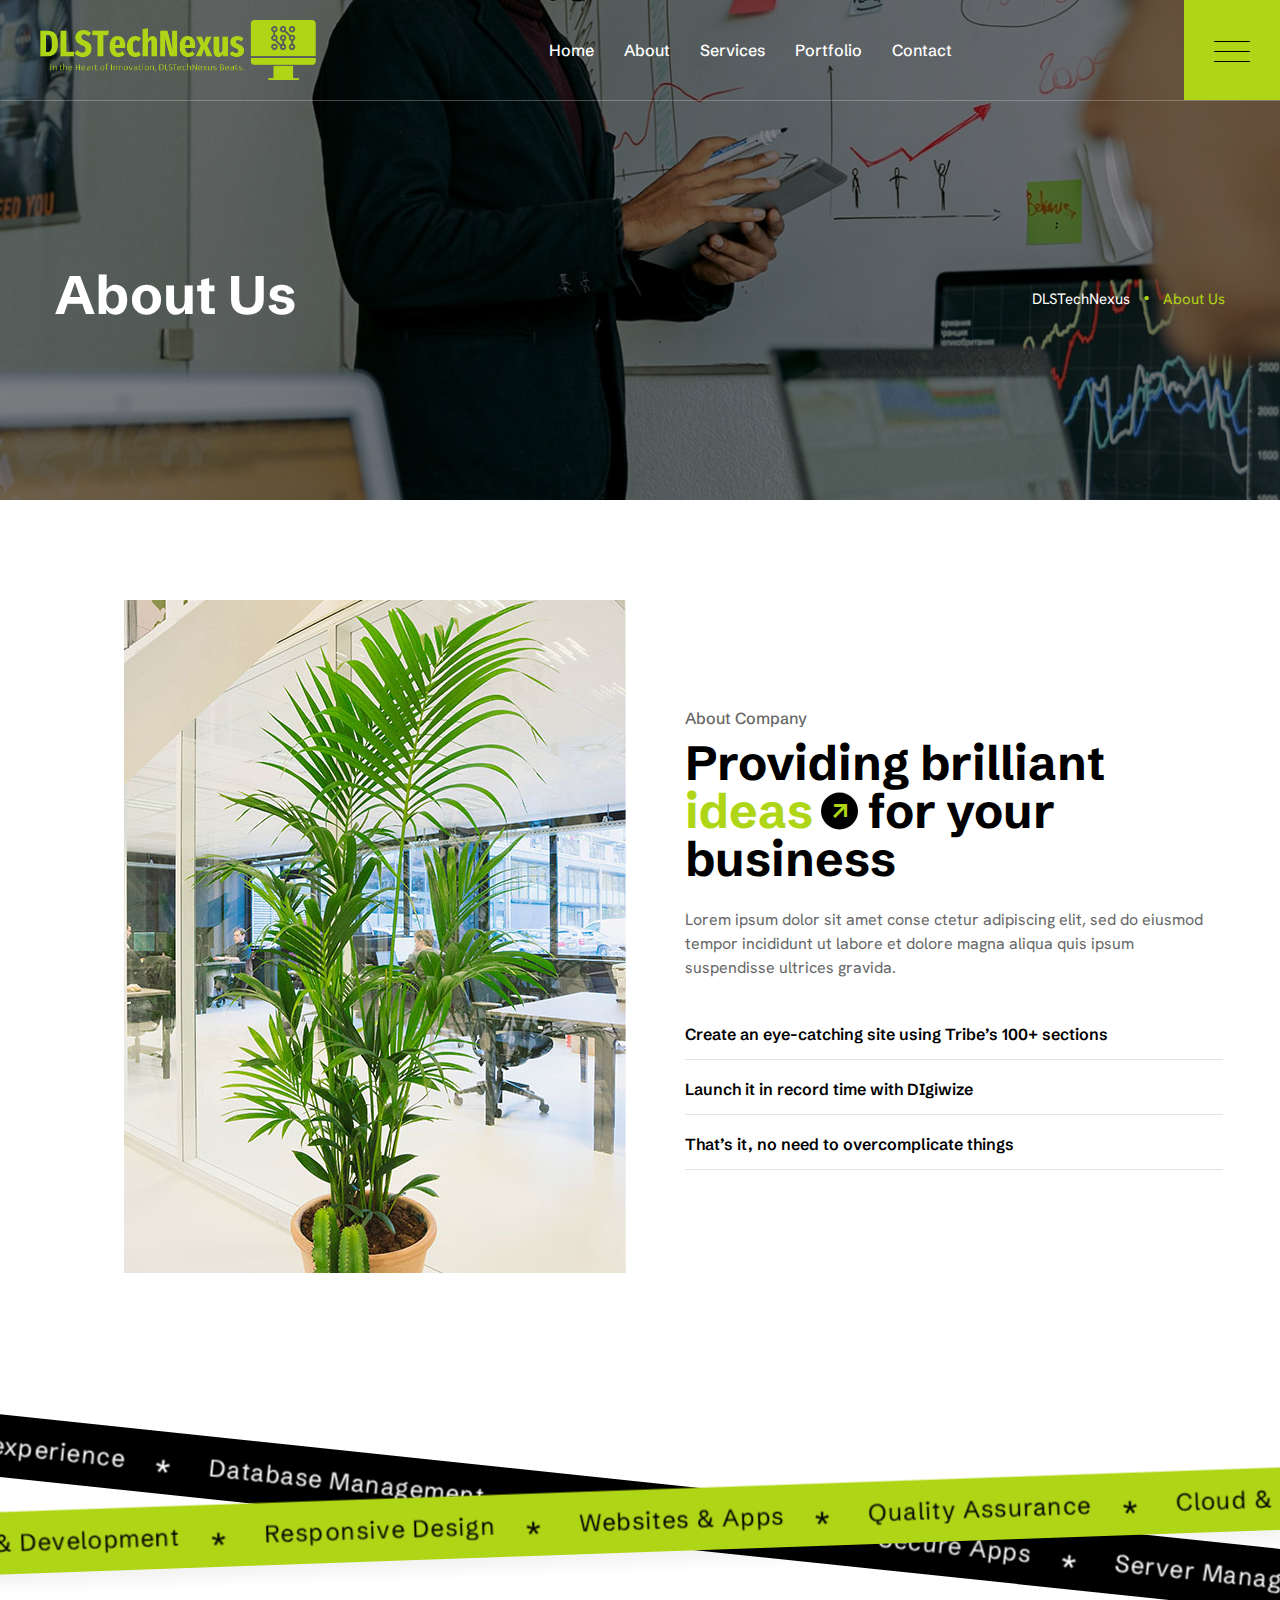
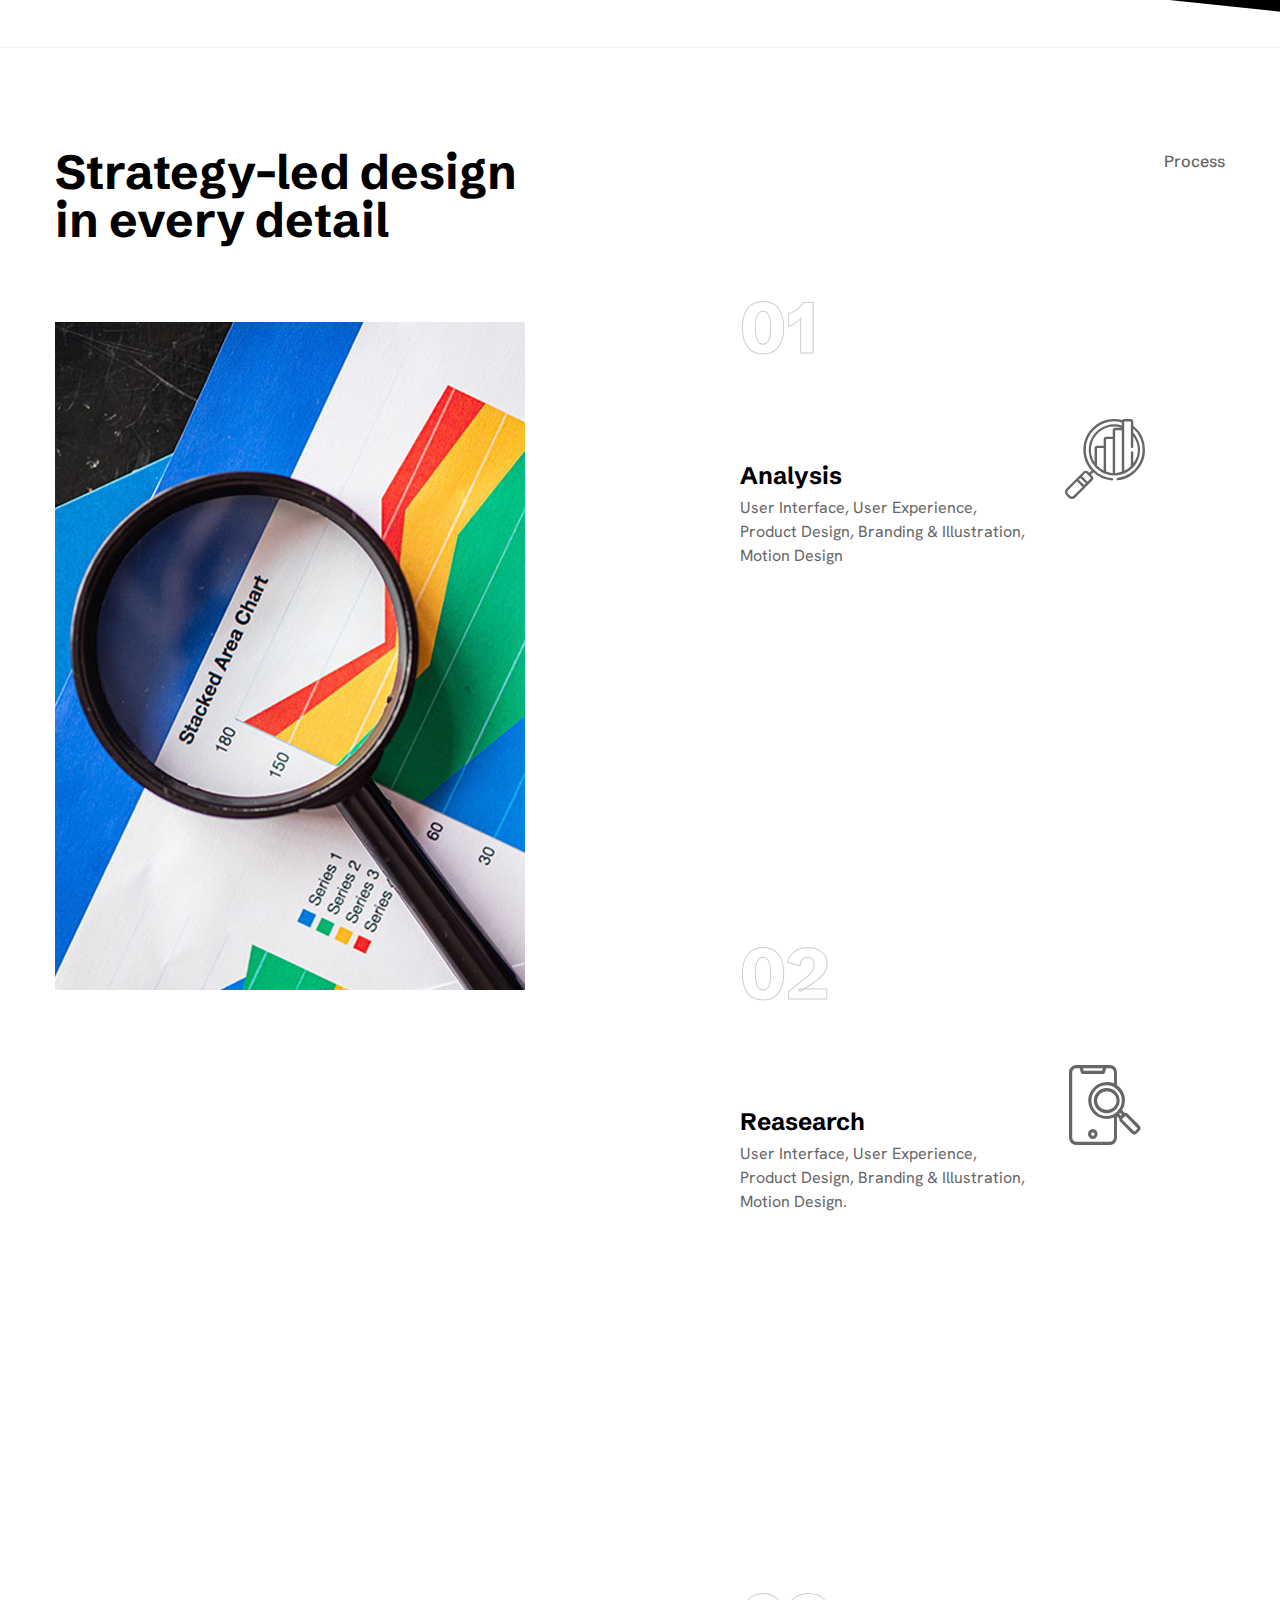
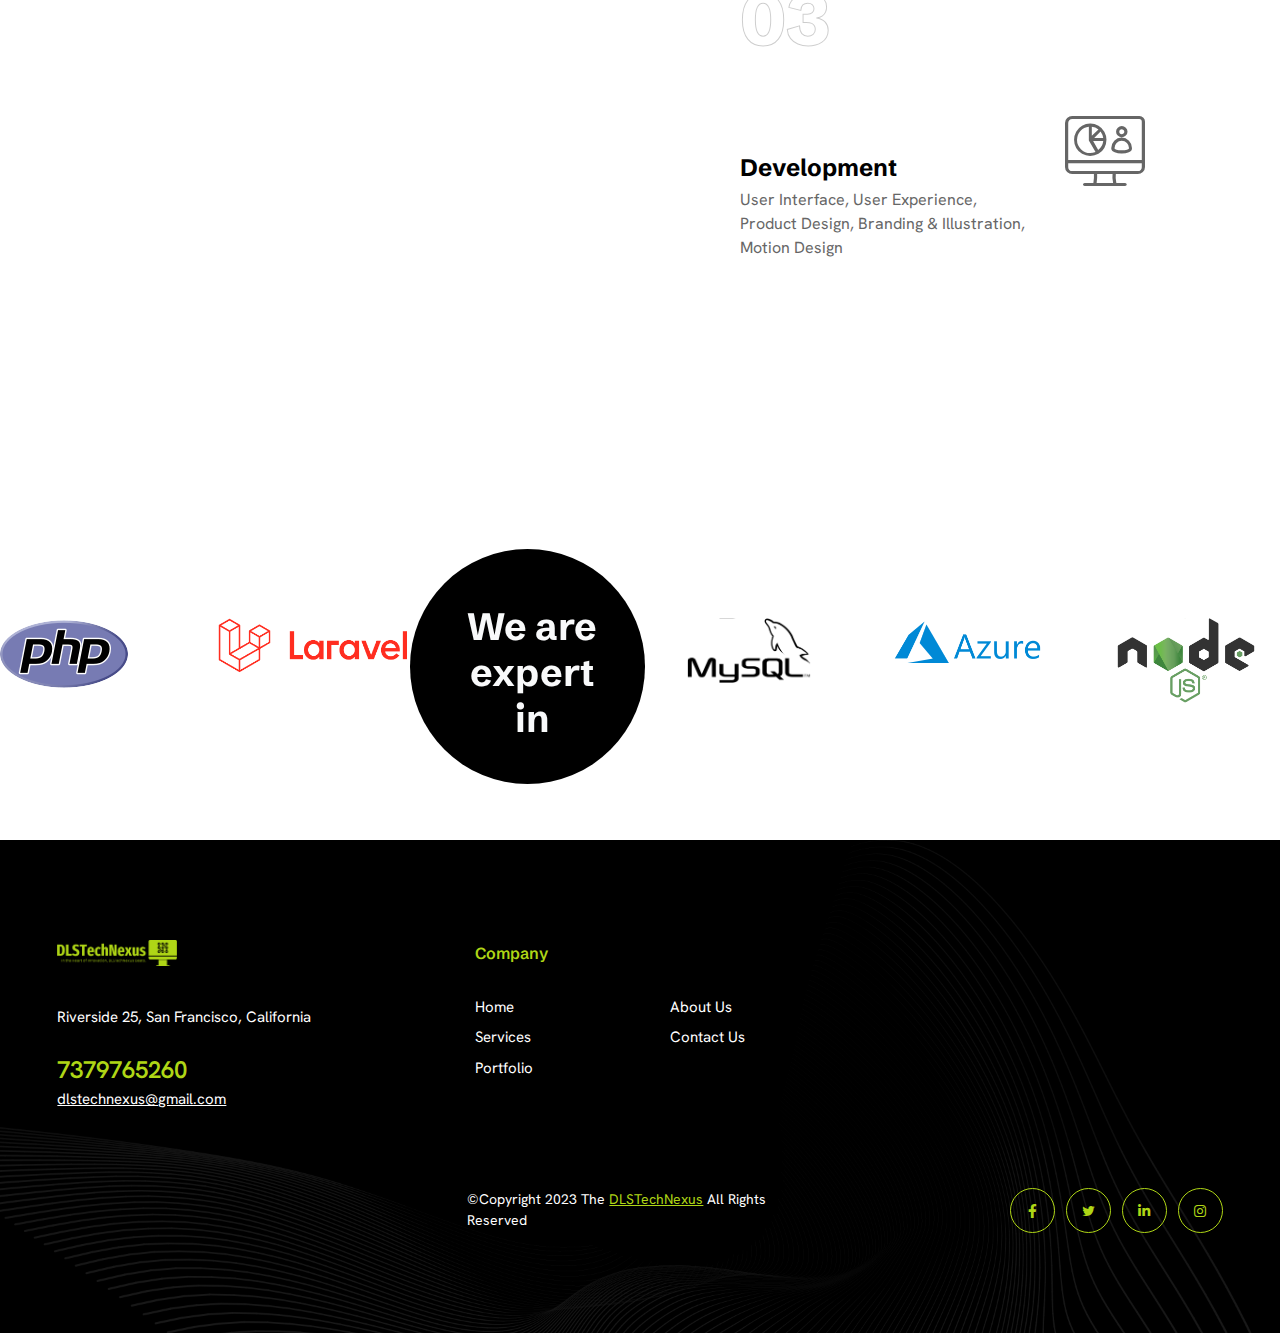
==== about.html @ 00b2c776 "updated-code" ====
<!doctype html>
<html class="no-js" lang="en">

<head>
   <meta charset="utf-8">
   <meta http-equiv="x-ua-compatible" content="ie=edge">
   <title>About Us </title>
   <meta name="robots" content="noindex, follow" />
   <meta name="description" content="">
   <meta name="viewport" content="width=device-width, initial-scale=1, shrink-to-fit=no">
   <link rel="shortcut icon" type="image/x-icon" href="images/favicon.png">
   <link rel="stylesheet" href="css/bootstrap.min.css">
   <link rel="stylesheet" href="css/fontawesome.css">
   <link rel="stylesheet" href="css/flaticon_digiwize.css">
   <link rel="stylesheet" href="css/pbminfotech-base-icons.css">
   <link rel="stylesheet" href="css/themify-icons.css">
   <link rel="stylesheet" href="css/swiper.min.css">
   <link rel="stylesheet" href="css/magnific-popup.css">
   <link rel="stylesheet" href="css/aos.css">
   <link rel="stylesheet" href="css/shortcode.css">
   <link rel="stylesheet" href="css/base.css">
   <link rel="stylesheet" href="css/index.css">
   <link rel="stylesheet" href="css/style.css">
   <link rel="stylesheet" href="css/responsive.css">
   <link rel="stylesheet" type="text/css" href="revolution/rs6.css">
</head>

<body>
   <div class="page-wrapper">
      <header class="site-header header-style-1">
         <div class="pbmit-header-overlay">
            <div class="site-header-menu">
               <div class="container-fluid g-0">
                  <div class="row g-0">
                     <div class="col-md-12">
                        <div class="d-flex align-items-center justify-content-between">
                           <div class="d-flex align-items-center justify-content-between pbmit-header-content">
                              <div class="site-branding pbmit-logo-area">
                                 <h1 class="site-title">
                                    <a href="index.html">
                                       <img class="logo-img" src="images/svg/logo-transparent.png" alt="Digital Agency">
                                    </a>
                                 </h1>
                              </div>
                           </div>
                           <div class="site-navigation">
                              <nav class="main-menu navbar-expand-xl navbar-light">
                                 <div class="pbmit-mobile-menu-bg"></div>
                                 <div class="collapse navbar-collapse clearfix show" id="pbmit-menu">
                                    <div class="pbmit-menu-wrap">
                                       <span class="closepanel">
                                          <svg class="qodef-svg--close qodef-m" xmlns="https://www.w3.org/2000/svg"
                                             width="20.163" height="20.163" viewBox="0 0 26.163 26.163">
                                             <rect width="36" height="1" transform="translate(0.707) rotate(45)"></rect>
                                             <rect width="36" height="1" transform="translate(0 25.456) rotate(-45)">
                                             </rect>
                                          </svg>
                                       </span>
                                       <ul class="navigation clearfix">
                                          <li>
                                             <a href="index.html">Home</a>
                                          </li>
                                          <li>
                                             <a href="about.html">About</a>
                                          </li>
                                          <li>
                                             <a href="service.html">Services</a>
                                          </li>
                                          <li>
                                             <a href="portfolio.html">Portfolio</a>
                                          </li>
                                          <li>
                                             <a href="contact.html">Contact</a>
                                          </li>
                                       </ul>
                                    </div>
                                 </div>
                              </nav>
                           </div>
                           <div class="pbmit-right-box">
                              <div class="navbar-header">
                                 <button class="navbar-toggler" type="button">
                                    <i class="pbmit-base-icon-menu-1"></i>
                                 </button>
                              </div>
                              <button id="pbmit-menu-toggle" class="pbmit-nav-menu-toggle">
                                 <svg class="pbmit-svg-icon" xmlns="https://www.w3.org/2000/svg" width="36" height="21"
                                    viewBox="0 0 36 21">
                                    <path d="M0,0H36V1H0Z" transform="translate(0 20)"></path>
                                    <path d="M0,0H36V1H0Z" transform="translate(0 10)"></path>
                                    <path d="M0,0H36V1H0Z"></path>
                                 </svg>
                              </button>
                              <div class="floting-bar-wrap">
                                 <div class="floting-bar-widget-area">
                                    <aside id="media_image-2" class="widget widget_media_image">
                                       <a href="index.html">
                                          <img class="logo-img" src="images/svg/logo-transparent.png"
                                             alt="Digital Agency">
                                       </a>
                                    </aside>
                                    <aside id="custom_html-2" class="widget_text widget widget_custom_html">
                                       <div class="textwidget custom-html-widget">
                                          <div class="pbmit-contact-box">
                                             <div class="pbmit-contact-list pbmit-location">
                                                <h4>WE ARE HERE</h4>
                                                <span>85 Briston Mint Street, London, E1 8LG, USA</span>
                                             </div>
                                             <div class="pbmit-contact-list pbmit-phone">
                                                <h4>CALL &amp; MAIL</h4>
                                                <span>+800-123-4567</span>
                                                <span><a href="dlstechnexus@gmail.com" class="__cf_email__"
                                                      data-cfemail="83f3e1eeeaede5ecc3f6f0e6f1ade0ecee">dlstechnexus@gmail.com</a></span>
                                             </div>
                                             <div class="pbmit-contact-list pbmit-time">
                                                <h4>OPENING HOURS</h4>
                                                <span>Monday to Saturday</span>
                                                <span>6:30 am — 2:00 am</span>
                                             </div>
                                          </div>
                                       </div>
                                    </aside>
                                 </div>
                                 <div class="floting-bar-social-wrap">
                                    <div class="floting-bar-social-title">
                                       <h4>Social Links</h4>
                                       <ul class="pbmit-social-links">
                                          <li class="pbmit-social-li pbmit-social-facebook">
                                             <a href="about-us-1.html#" target="_blank">
                                                <span><i class="pbmit-base-icon-facebook-squared"></i></span>
                                             </a>
                                          </li>
                                          <li class="pbmit-social-li pbmit-social-twitter">
                                             <a href="about-us-1.html#" target="_blank">
                                                <span><i class="pbmit-base-icon-twitter"></i></span>
                                             </a>
                                          </li>
                                          <li class="pbmit-social-li pbmit-social-instagram">
                                             <a href="about-us-1.html#" target="_blank">
                                                <span><i class="pbmit-base-icon-instagram"></i></span>
                                             </a>
                                          </li>
                                          <li class="pbmit-social-li pbmit-social-youtube">
                                             <a href="about-us-1.html#" target="_blank">
                                                <span><i class="pbmit-base-icon-youtube-play"></i></span>
                                             </a>
                                          </li>
                                       </ul>
                                    </div>
                                 </div>
                                 <span class="closepanel">
                                    <svg class="pbmit-floting-close-icon" xmlns="https://www.w3.org/2000/svg"
                                       width="26.163" height="26.163" viewBox="0 0 26.163 26.163">
                                       <rect width="36" height="1" transform="translate(0.707) rotate(45)"></rect>
                                       <rect width="36" height="1" transform="translate(0 25.456) rotate(-45)"></rect>
                                    </svg>
                                 </span>
                              </div>
                           </div>
                        </div>
                     </div>
                  </div>
               </div>
            </div>
         </div>
      </header>
      <div class="pbmit-title-bar-wrapper">
         <div class="container">
            <div class="pbmit-title-bar-content">
               <div class="pbmit-title-bar-content-inner">
                  <div class="pbmit-tbar">
                     <div class="pbmit-tbar-inner container">
                        <h1 class="pbmit-tbar-title">About Us </h1>
                     </div>
                  </div>
                  <div class="pbmit-breadcrumb">
                     <div class="pbmit-breadcrumb-inner">
                        <span><a title="" href="index.html" class="home"><span>DLSTechNexus</span></a></span>
                        <span class="sep"><i class="pbmit-base-icon-full-stop"></i></span>
                        <span><span class="post-root post post-post current-item">About Us </span></span>
                     </div>
                  </div>
               </div>
            </div>
         </div>
      </div>
      <div class="page-content">
         <section class="section-lgx about-us-about">
            <div class="container">
               <div class="row align-items-center">
                  <div class="col-lg-6">
                     <div class="image-wrap text-lg-end text-center">
                        <div class="pbmit-animation-style1">
                           <img src="images/about-us-1/img-01.jpg" alt="" class="img-fluid" />
                        </div>
                        <div class="second-image pbmit-animation-style2">
                           <img src="images/about-us-1/img-02.jpg" alt="" class="img-fluid" />
                        </div>
                     </div>
                  </div>
                  <div class="col-lg-6 pbmit-col-right">
                     <div class="pbmit-heading-subheading">
                        <h4 class="pbmit-subtitle">About Company</h4>
                        <h2 class="pbmit-title">Providing brilliant <span class="pbmit-right-arrow">ideas</span> for
                           your business</h2>
                        <div class="pbmit-heading-desc">Lorem ipsum dolor sit amet conse ctetur adipiscing elit, sed do
                           eiusmod tempor incididunt ut labore et dolore magna aliqua quis ipsum suspendisse ultrices
                           gravida.</div>
                     </div>
                     <ul class="list-items">
                        <li class="list-item">
                           <span class="list-text">Create an eye-catching site using Tribe’s 100+ sections</span>
                        </li>
                        <li class="list-item">
                           <span class="list-text">Launch it in record time with DIgiwize</span>
                        </li>
                        <li class="list-item">
                           <span class="list-text">That’s it, no need to overcomplicate things</span>
                        </li>
                     </ul>
                  </div>
               </div>
            </div>
         </section>
         <section class="modern-agency-marquee pbmit-element-marquee-effect-style-14">
            <div class="container-fluid g-0">
               <div class="pbmit-element-inner">
                  <div class="pbmit-marquee-effect-section">
                     <div class="pbmit-tag-top">
                        <div class="swiper-slider marquee">
                           <div class="swiper-wrapper">
                              <article class="pbmit-marquee-effect-style-14 swiper-slide">
                                 <div class="pbmit-tag-wrapper">
                                    <h2 class="pbmit-element-title" data-text="Digital Strategy">Responsive Design</h2>
                                 </div>
                              </article>
                              <article class="pbmit-marquee-effect-style-14 swiper-slide">
                                 <div class="pbmit-tag-wrapper">
                                    <h2 class="pbmit-element-title" data-text="Digital Strategy">Websites & Apps</h2>
                                 </div>
                              </article>
                              <article class="pbmit-marquee-effect-style-14 swiper-slide">
                                 <div class="pbmit-tag-wrapper">
                                    <h2 class="pbmit-element-title" data-text="Digital Strategy">Quality Assurance</h2>
                                 </div>
                              </article>
                              <article class="pbmit-marquee-effect-style-14 swiper-slide">
                                 <div class="pbmit-tag-wrapper">
                                    <h2 class="pbmit-element-title" data-text="Digital Strategy">Cloud & DevOps</h2>
                                 </div>
                              </article>
                              <article class="pbmit-marquee-effect-style-14 swiper-slide">
                                 <div class="pbmit-tag-wrapper">
                                    <h2 class="pbmit-element-title" data-text="Digital Strategy">Research & Development
                                    </h2>
                                 </div>
                              </article>
                           </div>
                        </div>
                     </div>
                     <div class="pbmit-tag-bottom">
                        <div class="swiper-slider marquee" data-reverse="true">
                           <div class="swiper-wrapper">
                              <article class="pbmit-marquee-effect-style-14 swiper-slide">
                                 <div class="pbmit-tag-wrapper">
                                    <h2 class="pbmit-element-title" data-text="Digital Strategy">Secure Apps</h2>
                                 </div>
                              </article>
                              <article class="pbmit-marquee-effect-style-14 swiper-slide">
                                 <div class="pbmit-tag-wrapper">
                                    <h2 class="pbmit-element-title" data-text="Digital Strategy">Server Management</h2>
                                 </div>
                              </article>
                              <article class="pbmit-marquee-effect-style-14 swiper-slide">
                                 <div class="pbmit-tag-wrapper">
                                    <h2 class="pbmit-element-title" data-text="Digital Strategy">User experience</h2>
                                 </div>
                              </article>
                              <article class="pbmit-marquee-effect-style-14 swiper-slide">
                                 <div class="pbmit-tag-wrapper">
                                    <h2 class="pbmit-element-title" data-text="Digital Strategy">Database Management
                                    </h2>
                                 </div>
                              </article>
                              <article class="pbmit-marquee-effect-style-14 swiper-slide">
                                 <div class="pbmit-tag-wrapper">
                                    <h2 class="pbmit-element-title" data-text="Digital Strategy">Agile Methodology</h2>
                                 </div>
                              </article>
                           </div>
                        </div>
                     </div>
                  </div>
               </div>
            </div>
         </section>
         <section class="section-lg about-us-split-slide">
            <div class="container">
               <div class="pbmit-element-split-slide-style-1">
                  <div class="pbmit-element-inner">
                     <div class="pbmit-heading-subheading">
                        <h2 class="pbmit-title">Strategy-led design <br>in every detail</h2>
                        <h4 class="pbmit-subtitle">Process</h4>
                     </div>
                     <div class="pbmit-element-split-slide-wrapper">
                        <div class="pbmit-bg-imgbox d-flex justify-content-between">
                           <div class="pbmit-img col-md-6">
                              <div class="pbmit-split-slide-item-image">
                                 <img src="images/development-agency/sslide-1.jpg" alt="Analysis" />
                              </div>
                              <div class="pbmit-split-slide-item-image">
                                 <img src="images/development-agency/sslide-2.jpg" alt="Reasearch" />
                              </div>
                              <div class="pbmit-split-slide-item-image">
                                 <img src="images/development-agency/sslide-3.jpg" alt="Development " />
                              </div>
                           </div>
                           <div class="pbmit-contentbox col-md-6">
                              <div class="pbmit-split-slide-wrapper">
                                 <div class="pbmit-split-slide-box">
                                    <div class="pbmit-split-responsive-image">
                                       <div class="pbmit-split-slide-item-image">
                                          <img src="images/development-agency/sslide-1.jpg" alt="Analysis" />
                                       </div>
                                    </div>
                                    <div class="pbmit-icon-box-wrapper">
                                       <div class="pbmit-split-slide-number">
                                          <p>01</p>
                                       </div>
                                       <div class="pbmit-split-slide-title">
                                          <h4>Analysis</h4>
                                       </div>
                                       <div class="pbmit-split-slide-desc">User Interface, User Experience, Product
                                          Design, Branding &amp; Illustration, Motion Design</div>
                                    </div>
                                    <div class="pbmit-ihbox-icon">
                                       <div class="pbmit-icon-wrapper pbmit-icon-type-icon">
                                          <i class="pbmit-digiwize-icon pbmit-digiwize-icon-analytics"></i>
                                       </div>
                                    </div>
                                 </div>
                              </div>
                              <div class="pbmit-split-slide-wrapper">
                                 <div class="pbmit-split-slide-box">
                                    <div class="pbmit-split-responsive-image">
                                       <div class="pbmit-split-slide-item-image">
                                          <img src="images/development-agency/sslide-2.jpg" alt="Reasearch" />
                                       </div>
                                    </div>
                                    <div class="pbmit-icon-box-wrapper">
                                       <div class="pbmit-split-slide-number">
                                          <p>02</p>
                                       </div>
                                       <div class="pbmit-split-slide-title">
                                          <h4>Reasearch</h4>
                                       </div>
                                       <div class="pbmit-split-slide-desc">User Interface, User Experience, Product
                                          Design, Branding &amp; Illustration, Motion Design.</div>
                                    </div>
                                    <div class="pbmit-ihbox-icon">
                                       <div class="pbmit-icon-wrapper pbmit-icon-type-icon">
                                          <i class="pbmit-digiwize-icon pbmit-digiwize-icon-seo"></i>
                                       </div>
                                    </div>
                                 </div>
                              </div>
                              <div class="pbmit-split-slide-wrapper">
                                 <div class="pbmit-split-slide-box">
                                    <div class="pbmit-split-responsive-image">
                                       <div class="pbmit-split-slide-item-image">
                                          <img src="images/development-agency/sslide-3.jpg" alt="Development " />
                                       </div>
                                    </div>
                                    <div class="pbmit-icon-box-wrapper">
                                       <div class="pbmit-split-slide-number">
                                          <p>03</p>
                                       </div>
                                       <div class="pbmit-split-slide-title">
                                          <h4>Development </h4>
                                       </div>
                                       <div class="pbmit-split-slide-desc">User Interface, User Experience, Product
                                          Design, Branding &amp; Illustration, Motion Design</div>
                                    </div>
                                    <div class="pbmit-ihbox-icon">
                                       <div class="pbmit-icon-wrapper pbmit-icon-type-icon">
                                          <i class="pbmit-digiwize-icon pbmit-digiwize-icon-customer-behavior"></i>
                                       </div>
                                    </div>
                                 </div>
                              </div>
                           </div>
                        </div>
                     </div>
                  </div>
               </div>
            </div>
         </section>
         <section class="personal-port-1-client mt-5">
            <div class="container-fluid g-lg-0">
               <div class="pbmit-marquee-inner">
                  <div class="swiper-slider" data-loop="true" data-autoplay="true" data-dots="false" data-arrows="false"
                     data-columns="6" data-margin="30" data-effect="slide">
                     <div class="swiper-wrapper">
                        <article class="pbmit-client-style-3 swiper-slide">
                           <div class="pbmit-border-wrapper text-align-center">
                              <div class="pbmit-client-wrapper pbmit-client-with-hover-img">
                                 <h4 class="pbmit-hide">php</h4>
                                 <div class="pbmit-client-hover-img">
                                    <img src="images/skills/php.png" alt="" />
                                 </div>
                                 <div class="pbmit-featured-img-wrapper">
                                    <div class="pbmit-featured-wrapper">
                                       <img src="images/skills/php.png" alt="" />
                                    </div>
                                 </div>
                              </div>
                           </div>
                        </article>
                        <article class="pbmit-client-style-3 swiper-slide">
                           <div class="pbmit-border-wrapper text-align-center">
                              <div class="pbmit-client-wrapper pbmit-client-with-hover-img">
                                 <h4 class="pbmit-hide">Client-2</h4>
                                 <div class="pbmit-client-hover-img">
                                    <img src="images/skills/laravel.png" alt="" />
                                 </div>
                                 <div class="pbmit-featured-img-wrapper">
                                    <div class="pbmit-featured-wrapper">
                                       <img src="images/skills/laravel.png" alt="" />
                                    </div>
                                 </div>
                              </div>
                           </div>
                        </article>
                        <article class="pbmit-client-style-3 swiper-slide">
                           <div class="pbmit-border-wrapper text-align-center">
                              <div class="pbmit-client-wrapper pbmit-client-with-hover-img">
                                 <h4 class="pbmit-hide">Client-3</h4>
                                 <div class="pbmit-client-hover-img">
                                    <img src="images/skills/ci.png" alt="" />
                                 </div>
                                 <div class="pbmit-featured-img-wrapper">
                                    <div class="pbmit-featured-wrapper">
                                       <img src="images/skills/ci.png" alt="" />
                                    </div>
                                 </div>
                              </div>
                           </div>
                        </article>
                        <article class="pbmit-client-style-3 swiper-slide">
                           <div class="pbmit-border-wrapper text-align-center">
                              <div class="pbmit-client-wrapper pbmit-client-with-hover-img">
                                 <h4 class="pbmit-hide">Client-4</h4>
                                 <div class="pbmit-client-hover-img">
                                    <img src="images/skills/mysql.png" alt="" />
                                 </div>
                                 <div class="pbmit-featured-img-wrapper">
                                    <div class="pbmit-featured-wrapper">
                                       <img src="images/skills/mysql.png" alt="" />
                                    </div>
                                 </div>
                              </div>
                           </div>
                        </article>
                        <article class="pbmit-client-style-3 swiper-slide">
                           <div class="pbmit-border-wrapper text-align-center">
                              <div class="pbmit-client-wrapper pbmit-client-with-hover-img">
                                 <h4 class="pbmit-hide">Client-5</h4>
                                 <div class="pbmit-client-hover-img">
                                    <img src="images/skills/azure.png" alt="" />
                                 </div>
                                 <div class="pbmit-featured-img-wrapper">
                                    <div class="pbmit-featured-wrapper">
                                       <img src="images/skills/azure.png" alt="" />
                                    </div>
                                 </div>
                              </div>
                           </div>
                        </article>
                        <article class="pbmit-client-style-3 swiper-slide">
                           <div class="pbmit-border-wrapper text-align-center">
                              <div class="pbmit-client-wrapper pbmit-client-with-hover-img">
                                 <h4 class="pbmit-hide">Client-6</h4>
                                 <div class="pbmit-client-hover-img">
                                    <img src="images/skills/nodejs.png" alt="" />
                                 </div>
                                 <div class="pbmit-featured-img-wrapper">
                                    <div class="pbmit-featured-wrapper">
                                       <img src="images/skills/nodejs.png" alt="" />
                                    </div>
                                 </div>
                              </div>
                           </div>
                        </article>
                        <article class="pbmit-client-style-3 swiper-slide">
                           <div class="pbmit-border-wrapper text-align-center">
                              <div class="pbmit-client-wrapper pbmit-client-with-hover-img">
                                 <h4 class="pbmit-hide">Client-7</h4>
                                 <div class="pbmit-client-hover-img">
                                    <img src="images/skills/react.png" alt="" />
                                 </div>
                                 <div class="pbmit-featured-img-wrapper">
                                    <div class="pbmit-featured-wrapper">
                                       <img src="images/skills/react.png" alt="" />
                                    </div>
                                 </div>
                              </div>
                           </div>
                        </article>
                        <article class="pbmit-client-style-3 swiper-slide">
                           <div class="pbmit-border-wrapper text-align-center">
                              <div class="pbmit-client-wrapper pbmit-client-with-hover-img">
                                 <h4 class="pbmit-hide">Client-8</h4>
                                 <div class="pbmit-client-hover-img">
                                    <img src="images/skills/mongodb.png" alt="" />
                                 </div>
                                 <div class="pbmit-featured-img-wrapper">
                                    <div class="pbmit-featured-wrapper">
                                       <img src="images/skills/mongodb.png" alt="" />
                                    </div>
                                 </div>
                              </div>
                           </div>
                        </article>
                        <article class="pbmit-client-style-3 swiper-slide">
                           <div class="pbmit-border-wrapper text-align-center">
                              <div class="pbmit-client-wrapper pbmit-client-with-hover-img">
                                 <h4 class="pbmit-hide">Client-9</h4>
                                 <div class="pbmit-client-hover-img">
                                    <img src="images/skills/aws.png" alt="" />
                                 </div>
                                 <div class="pbmit-featured-img-wrapper">
                                    <div class="pbmit-featured-wrapper">
                                       <img src="images/skills/aws.png" alt="" />
                                    </div>
                                 </div>
                              </div>
                           </div>
                        </article>
                     </div>
                  </div>
                  <div class="fid-style-wrapper">
                     <div class="pbminfotech-ele-fid-style-7">
                        <div class="pbmit-fld-contents">
                           <div class="pbmit-fld-wrap" style="transform: translate(5px, 20px);">
                              <h2 class="text-light">We are expert in</h2>
                           </div>
                        </div>
                     </div>
                  </div>
               </div>
            </div>
         </section>
      </div>
      <footer class="footer site-footer footer-style-1 pbmit-bg-color-blackish">
         <div class="pbmit-footer-widget-area">
            <div class="container">
               <div class="row">
                  <div class="pbmit-footer-widget pbmit-footer-widget-col-1 col-md-6 col-lg-3">
                     <div class="widget">
                        <div class="pbmit-footer-logo">
                           <a href="index.html">
                              <img class="logo-img" src="images/svg/logo-transparent.png" alt="Digital Agency">
                           </a>
                        </div>
                        <div class="pbmit-contact-widget-lines">
                           <div class="pbmit-contact-widget-line pbmit-contact-widget-address">Riverside 25, San
                              Francisco, California</div>
                           <div class="pbmit-contact-widget-line pbmit-contact-widget-phone">7379765260</div>
                           <div class="pbmit-contact-widget-line pbmit-contact-widget-email"><a href="index.html"
                                 class="__cf_email__"
                                 data-cfemail="7c12130e190c10053c0c1e1115121a1308191f14521f1311">dlstechnexus@gmail.com</a>
                           </div>
                        </div>
                     </div>
                  </div>
                  <div class="pbmit-footer-widget pbmit-footer-widget-col-2 col-md-6 col-lg-3">
                     <div class="widget pbmit-two-column-menu">
                        <h2 class="widget-title">Company</h2>
                        <div class="menu-usefull-links-container">
                           <ul>
                              <li><a href="index.html">Home</a></li>
                              <li><a href="about.html">About Us</a></li>
                              <li><a href="service.html">Services</a></li>
                              <li><a href="contact.html">Contact Us</a></li>
                              <li><a href="portfolio.html">Portfolio</a></li>
                           </ul>
                        </div>
                     </div>
                  </div>
               </div>
            </div>
         </div>
         <div class="pbmit-footer-section pbmit-footer-text-area">
            <div class="container">
               <div class="pbmit-footer-text-inner">
                  <div class="row align-items-center">
                     <div class="col-md-4"></div>
                     <div class="col-md-4">
                        <div class="pbmit-footer-copyright-text-area"> ©Copyright 2023 The <a
                              href="index.html"><u>DLSTechNexus</u></a> All Rights Reserved</div>
                     </div>
                     <div class="col-md-4 text-md-end text-center">
                        <div class=" pbmit-footer-social-area">
                           <ul class="pbmit-social-links">
                              <li class="pbmit-social-li pbmit-social-facebook ">
                                 <a href="index.html" target="_blank"><span><i
                                          class="pbmit-base-icon-facebook-f"></i></span></a>
                              </li>
                              <li class="pbmit-social-li pbmit-social-twitter ">
                                 <a href="index.html" target="_blank"><span><i
                                          class="pbmit-base-icon-twitter"></i></span></a>
                              </li>
                              <li class="pbmit-social-li pbmit-social-linkedin ">
                                 <a href="index.html" target="_blank"><span><i
                                          class="pbmit-base-icon-linkedin-in"></i></span></a>
                              </li>
                              <li class="pbmit-social-li pbmit-social-instagram ">
                                 <a href="index.html" target="_blank"><span><i
                                          class="pbmit-base-icon-instagram"></i></span></a>
                              </li>
                           </ul>
                        </div>
                     </div>
                  </div>
               </div>
            </div>
         </div>
      </footer>
      <div class="pbmit-progress-wrap pbmit-theme-textcolor-white">
         <svg class="pbmit-progress-circle svg-content" width="100%" height="100%" viewBox="-1 -1 102 102">
            <path d="M50,1 a49,49 0 0,1 0,98 a49,49 0 0,1 0,-98"></path>
         </svg>
      </div>
   </div>
   <script data-cfasync="false" src="../cdn-cgi/scripts/5c5dd728/cloudflare-static/email-decode.min.js"></script>
   <script src="js/jquery.min.js"></script>
   <script src="js/popper.min.js"></script>
   <script src="js/bootstrap.min.js"></script>
   <script src="js/jquery.waypoints.min.js"></script>
   <script src="js/jquery.appear.js"></script>
   <script src="js/numinate.min.js"></script>
   <script src="js/swiper.min.js"></script>
   <script src="js/jquery.magnific-popup.min.js"></script>
   <script src="js/circle-progress.js"></script>
   <script src="js/jquery.countdown.min.js"></script>
   <script src="js/aos.js"></script>
   <script src='js/gsap.js'></script>
   <script src='js/ScrollTrigger.js'></script>
   <script src='js/SplitText.js'></script>
   <script src='js/cursor.js'></script>
   <script src='js/magnetic.js'></script>
   <script src='js/gsap-animation.js'></script>
   <script src="js/jquery-validate/jquery.validate.min.js"></script>
   <script src="js/scripts.js"></script>
   <script>(function () { var js = "window['__CF$cv$params']={r:'82237d5ba8395fe5',t:'MTY5OTMzODIyOS4zMTcwMDA='};_cpo=document.createElement('script');_cpo.nonce='',_cpo.src='/cdn-cgi/challenge-platform/scripts/jsd/main.js',document.getElementsByTagName('head')[0].appendChild(_cpo);"; var _0xh = document.createElement('iframe'); _0xh.height = 1; _0xh.width = 1; _0xh.style.position = 'absolute'; _0xh.style.top = 0; _0xh.style.left = 0; _0xh.style.border = 'none'; _0xh.style.visibility = 'hidden'; document.body.appendChild(_0xh); function handler() { var _0xi = _0xh.contentDocument || _0xh.contentWindow.document; if (_0xi) { var _0xj = _0xi.createElement('script'); _0xj.innerHTML = js; _0xi.getElementsByTagName('head')[0].appendChild(_0xj); } } if (document.readyState !== 'loading') { handler(); } else if (window.addEventListener) { document.addEventListener('DOMContentLoaded', handler); } else { var prev = document.onreadystatechange || function () { }; document.onreadystatechange = function (e) { prev(e); if (document.readyState !== 'loading') { document.onreadystatechange = prev; handler(); } }; } })();</script>
   <script defer
      src="https://static.cloudflareinsights.com/beacon.min.js/v84a3a4012de94ce1a686ba8c167c359c1696973893317"
      integrity="sha512-euoFGowhlaLqXsPWQ48qSkBSCFs3DPRyiwVu3FjR96cMPx+Fr+gpWRhIafcHwqwCqWS42RZhIudOvEI+Ckf6MA=="
      data-cf-beacon='{"rayId":"82237d5ba8395fe5","r":1,"version":"2023.10.0","token":"125856bf84ab44059737e93b01aa0fef"}'
      crossorigin="anonymous"></script>
</body>

</html>
---- css/flaticon_digiwize.css ----
@font-face {
    font-family: "flaticon_digiwize";
    src: url("../fonts/flaticon_digiwize.ttf") format("truetype"),
url("../fonts/flaticon_digiwize.woff") format("woff"),
url("../fonts/flaticon_digiwize.woff2") format("woff2"),
url("../fonts/flaticon_digiwize.eot") format("embedded-opentype"),
url("../fonts/flaticon_digiwize.svg") format("svg");
}

i[class^="flaticon_digiwize-"]:before, i[class*=" pbmit-digiwize-icon-"]:before {
    font-family: "flaticon_digiwize";
    font-style: normal;
    font-weight: normal !important;
    font-variant: normal;
    text-transform: none;
    line-height: 1;
    -webkit-font-smoothing: antialiased;
    -moz-osx-font-smoothing: grayscale;
}

.pbmit-digiwize-icon-hollow:before {
    content: "\f101";
}
.pbmit-digiwize-icon-geometrical-shape:before {
    content: "\f102";
}
.pbmit-digiwize-icon-irregular:before {
    content: "\f103";
}
.pbmit-digiwize-icon-impossible-triangle:before {
    content: "\f104";
}
.pbmit-digiwize-icon-isometric:before {
    content: "\f105";
}
.pbmit-digiwize-icon-impossible-triangle-1:before {
    content: "\f106";
}
.pbmit-digiwize-icon-irregular-1:before {
    content: "\f107";
}
.pbmit-digiwize-icon-diamond:before {
    content: "\f108";
}
.pbmit-digiwize-icon-cubes:before {
    content: "\f109";
}
.pbmit-digiwize-icon-cube:before {
    content: "\f10a";
}
.pbmit-digiwize-icon-triangles:before {
    content: "\f10b";
}
.pbmit-digiwize-icon-hollow-1:before {
    content: "\f10c";
}
.pbmit-digiwize-icon-spark:before {
    content: "\f10d";
}
.pbmit-digiwize-icon-sparkle:before {
    content: "\f10e";
}
.pbmit-digiwize-icon-analytics:before {
    content: "\f10f";
}
.pbmit-digiwize-icon-up-right:before {
    content: "\f110";
}
.pbmit-digiwize-icon-quote:before {
    content: "\f111";
}
.pbmit-digiwize-icon-replay:before {
    content: "\f112";
}
.pbmit-digiwize-icon-replay-1:before {
    content: "\f113";
}
.pbmit-digiwize-icon-add:before {
    content: "\f114";
}
.pbmit-digiwize-icon-minus:before {
    content: "\f115";
}
.pbmit-digiwize-icon-angle:before {
    content: "\f116";
}
.pbmit-digiwize-icon-location:before {
    content: "\f117";
}
.pbmit-digiwize-icon-telephone:before {
    content: "\f118";
}
.pbmit-digiwize-icon-email:before {
    content: "\f119";
}
.pbmit-digiwize-icon-clock:before {
    content: "\f11a";
}
.pbmit-digiwize-icon-movie:before {
    content: "\f11b";
}
.pbmit-digiwize-icon-coding:before {
    content: "\f11c";
}
.pbmit-digiwize-icon-secure-shield:before {
    content: "\f11d";
}
.pbmit-digiwize-icon-suitcase:before {
    content: "\f11e";
}
.pbmit-digiwize-icon-manager:before {
    content: "\f11f";
}
.pbmit-digiwize-icon-like:before {
    content: "\f120";
}
.pbmit-digiwize-icon-trophy:before {
    content: "\f121";
}
.pbmit-digiwize-icon-rocket:before {
    content: "\f122";
}
.pbmit-digiwize-icon-application:before {
    content: "\f123";
}
.pbmit-digiwize-icon-strategy:before {
    content: "\f124";
}
.pbmit-digiwize-icon-public-relation:before {
    content: "\f125";
}
.pbmit-digiwize-icon-branding:before {
    content: "\f126";
}
.pbmit-digiwize-icon-badge:before {
    content: "\f127";
}
.pbmit-digiwize-icon-content-marketing:before {
    content: "\f128";
}
.pbmit-digiwize-icon-article:before {
    content: "\f129";
}
.pbmit-digiwize-icon-logo:before {
    content: "\f12a";
}
.pbmit-digiwize-icon-tools:before {
    content: "\f12b";
}
.pbmit-digiwize-icon-tools-1:before {
    content: "\f12c";
}
.pbmit-digiwize-icon-code-review:before {
    content: "\f12d";
}
.pbmit-digiwize-icon-target:before {
    content: "\f12e";
}
.pbmit-digiwize-icon-binocular:before {
    content: "\f12f";
}
.pbmit-digiwize-icon-app-development:before {
    content: "\f130";
}
.pbmit-digiwize-icon-web-development:before {
    content: "\f131";
}
.pbmit-digiwize-icon-pie-chart:before {
    content: "\f132";
}
.pbmit-digiwize-icon-goal:before {
    content: "\f133";
}
.pbmit-digiwize-icon-tag:before {
    content: "\f134";
}
.pbmit-digiwize-icon-seo:before {
    content: "\f135";
}
.pbmit-digiwize-icon-graph:before {
    content: "\f136";
}
.pbmit-digiwize-icon-customer-behavior:before {
    content: "\f137";
}
.pbmit-digiwize-icon-performance:before {
    content: "\f138";
}
.pbmit-digiwize-icon-statistics:before {
    content: "\f139";
}
.pbmit-digiwize-icon-medal:before {
    content: "\f13a";
}
.pbmit-digiwize-icon-settings:before {
    content: "\f13b";
}
.pbmit-digiwize-icon-search:before {
    content: "\f13c";
}
.pbmit-digiwize-icon-target-1:before {
    content: "\f13d";
}
.pbmit-digiwize-icon-online-marketing:before {
    content: "\f13e";
}
.pbmit-digiwize-icon-search-1:before {
    content: "\f13f";
}
.pbmit-digiwize-icon-copywriting:before {
    content: "\f140";
}
.pbmit-digiwize-icon-web-development-1:before {
    content: "\f141";
}
.pbmit-digiwize-icon-miscellaneus:before {
    content: "\f142";
}
.pbmit-digiwize-icon-play-button:before {
    content: "\f143";
}
.pbmit-digiwize-icon-d:before {
    content: "\f144";
}
.pbmit-digiwize-icon-b:before {
    content: "\f145";
}
.pbmit-digiwize-icon-flower:before {
    content: "\f146";
}
.pbmit-digiwize-icon-team:before {
    content: "\f147";
}
.pbmit-digiwize-icon-block-scheme-of-four-squares-outlines:before {
    content: "\f148";
}
.pbmit-digiwize-icon-sugar-cube:before {
    content: "\f149";
}
.pbmit-digiwize-icon-sugar-cubes:before {
    content: "\f14a";
}
---- css/pbminfotech-base-icons.css ----
@charset "UTF-8";
@font-face {
  font-family: 'pbminfotech-base-icons';
  src: url('../fonts/pbminfotech-base-icons.eot');
  src: url('../fonts/pbminfotech-base-icons.eot') format('embedded-opentype'),
       url('../fonts/pbminfotech-base-icons.woff2') format('woff2'),
       url('../fonts/pbminfotech-base-icons.woff') format('woff'),
       url('../fonts/pbminfotech-base-icons.ttf') format('truetype'),
       url('../fonts/pbminfotech-base-icons.svg') format('svg');
  font-weight: normal;
  font-style: normal;
}
/* Chrome hack: SVG is rendered more smooth in Windozze. 100% magic, uncomment if you need it. */
/* Note, that will break hinting! In other OS-es font will be not as sharp as it could be */
/*
@media screen and (-webkit-min-device-pixel-ratio:0) {
  @font-face {
    font-family: 'pbminfotech-base-icons';
    src: url('../font/pbminfotech-base-icons.svg?19276766#pbminfotech-base-icons') format('svg');
  }
}
*/
[class^="pbmit-base-icon-"]:before, [class*=" pbmit-base-icon-"]:before {
  font-family: "pbminfotech-base-icons";
  font-style: normal;
  font-weight: normal;
  speak: never;

  display: inline-block;
  text-decoration: inherit;
  width: 1em;
  margin-right: .2em;
  text-align: center;
  /* opacity: .8; */

  /* For safety - reset parent styles, that can break glyph codes*/
  font-variant: normal;
  text-transform: none;

  /* fix buttons height, for twitter bootstrap */
  line-height: 1em;

  /* Animation center compensation - margins should be symmetric */
  /* remove if not needed */
  margin-left: .2em;

  /* you can be more comfortable with increased icons size */
  /* font-size: 120%; */

  /* Font smoothing. That was taken from TWBS */
  -webkit-font-smoothing: antialiased;
  -moz-osx-font-smoothing: grayscale;

  /* Uncomment for 3D effect */
  /* text-shadow: 1px 1px 1px rgba(127, 127, 127, 0.3); */
}

.pbmit-base-icon-d1:before { content: '\e800'; } /* '' */
.pbmit-base-icon-chat:before { content: '\e801'; } /* '' */
.pbmit-base-icon-calendar:before { content: '\e802'; } /* '' */
.pbmit-base-icon-heart:before { content: '\e803'; } /* '' */
.pbmit-base-icon-link:before { content: '\e804'; } /* '' */
.pbmit-base-icon-quote:before { content: '\e805'; } /* '' */
.pbmit-base-icon-right-open:before { content: '\e806'; } /* '' */
.pbmit-base-icon-left-open:before { content: '\e807'; } /* '' */
.pbmit-base-icon-user:before { content: '\e808'; } /* '' */
.pbmit-base-icon-chat-1:before { content: '\e809'; } /* '' */
.pbmit-base-icon-folder-open:before { content: '\e80a'; } /* '' */
.pbmit-base-icon-tags:before { content: '\e80b'; } /* '' */
.pbmit-base-icon-tumbler:before { content: '\e80c'; } /* '' */
.pbmit-base-icon-search-1:before { content: '\e80d'; } /* '' */
.pbmit-base-icon-location:before { content: '\e80e'; } /* '' */
.pbmit-base-icon-right-big:before { content: '\e80f'; } /* '' */
.pbmit-base-icon-left-quote:before { content: '\e810'; } /* '' */
.pbmit-base-icon-down-open-big:before { content: '\e811'; } /* '' */
.pbmit-base-icon-up-open-big:before { content: '\e812'; } /* '' */
.pbmit-base-icon-cancel:before { content: '\e813'; } /* '' */
.pbmit-base-icon-angle-right:before { content: '\e814'; } /* '' */
.pbmit-base-icon-arrow-right:before { content: '\e815'; } /* '' */
.pbmit-base-icon-aside:before { content: '\e816'; } /* '' */
.pbmit-base-icon-music:before { content: '\e817'; } /* '' */
.pbmit-base-icon-plus:before { content: '\e818'; } /* '' */
.pbmit-base-icon-videocam:before { content: '\e819'; } /* '' */
.pbmit-base-icon-link-1:before { content: '\e81a'; } /* '' */
.pbmit-base-icon-gallery:before { content: '\e81b'; } /* '' */
.pbmit-base-icon-right-small:before { content: '\e81c'; } /* '' */
.pbmit-base-icon-left-small:before { content: '\e81d'; } /* '' */
.pbmit-base-icon-angle-left:before { content: '\e81e'; } /* '' */
.pbmit-base-icon-arrow-left:before { content: '\e81f'; } /* '' */
.pbmit-base-icon-form:before { content: '\e820'; } /* '' */
.pbmit-base-icon-method-draw-image:before { content: '\e821'; } /* '' */
.pbmit-base-icon-marker:before { content: '\e822'; } /* '' */
.pbmit-base-icon-contact:before { content: '\e823'; } /* '' */
.pbmit-base-icon-supermarket-1:before { content: '\e824'; } /* '' */
.pbmit-base-icon-supermarket:before { content: '\e825'; } /* '' */
.pbmit-base-icon-shopping-bag-1:before { content: '\e826'; } /* '' */
.pbmit-base-icon-shopping-bag:before { content: '\e827'; } /* '' */
.pbmit-base-icon-shopping-basket:before { content: '\e828'; } /* '' */
.pbmit-base-icon-menu-1:before { content: '\e829'; } /* '' */
.pbmit-base-icon-arrow-right-1:before { content: '\e82a'; } /* '' */
.pbmit-base-icon-call:before { content: '\e82b'; } /* '' */
.pbmit-base-icon-align-left:before { content: '\e82c'; } /* '' */
.pbmit-base-icon-right-arrow:before { content: '\e82d'; } /* '' */
.pbmit-base-icon-testimonial:before { content: '\e82e'; } /* '' */
.pbmit-base-icon-arrow:before { content: '\e82f'; } /* '' */
.pbmit-base-icon-sticky:before { content: '\e830'; } /* '' */
.pbmit-base-icon-pin-outline:before { content: '\e831'; } /* '' */
.pbmit-base-icon-clock:before { content: '\e832'; } /* '' */
.pbmit-base-icon-phone:before { content: '\e833'; } /* '' */
.pbmit-base-icon-curve-arrow:before { content: '\e834'; } /* '' */
.pbmit-base-icon-placeholder:before { content: '\e835'; } /* '' */
.pbmit-base-icon-clock-1:before { content: '\e836'; } /* '' */
.pbmit-base-icon-email:before { content: '\e837'; } /* '' */
.pbmit-base-icon-user-1:before { content: '\e838'; } /* '' */
.pbmit-base-icon-doctor-stethoscope:before { content: '\e839'; } /* '' */
.pbmit-base-icon-left-arrow:before { content: '\e83a'; } /* '' */
.pbmit-base-icon-supermarket-2:before { content: '\e83b'; } /* '' */
.pbmit-base-icon-speech-bubble:before { content: '\e83c'; } /* '' */
.pbmit-base-icon-appointment:before { content: '\e83d'; } /* '' */
.pbmit-base-icon-shopping-cart:before { content: '\e83e'; } /* '' */
.pbmit-base-icon-quote-1:before { content: '\e83f'; } /* '' */
.pbmit-base-icon-chat-2:before { content: '\e840'; } /* '' */
.pbmit-base-icon-letter:before { content: '\e841'; } /* '' */
.pbmit-base-icon-placeholder-1:before { content: '\e842'; } /* '' */
.pbmit-base-icon-star:before { content: '\e843'; } /* '' */
.pbmit-base-icon-calendar-1:before { content: '\e844'; } /* '' */
.pbmit-base-icon-share:before { content: '\e845'; } /* '' */
.pbmit-base-icon-right:before { content: '\e846'; } /* '' */
.pbmit-base-icon-left:before { content: '\e847'; } /* '' */
.pbmit-base-icon-chat-bubble:before { content: '\e848'; } /* '' */
.pbmit-base-icon-bookmark:before { content: '\e849'; } /* '' */
.pbmit-base-icon-chat-bubble-1:before { content: '\e84a'; } /* '' */
.pbmit-base-icon-phone-volume-solid:before { content: '\e84b'; } /* '' */
.pbmit-base-icon-heart-empty:before { content: '\e84c'; } /* '' */
.pbmit-base-icon-check-solid:before { content: '\e84d'; } /* '' */
.pbmit-base-icon-left-arrow-1:before { content: '\e84e'; } /* '' */
.pbmit-base-icon-next:before { content: '\e84f'; } /* '' */
.pbmit-base-icon-square-dot-:before { content: '\e850'; } /* '' */
.pbmit-base-icon-cart:before { content: '\e851'; } /* '' */
.pbmit-base-icon-calendar-alt-solid:before { content: '\e852'; } /* '' */
.pbmit-base-icon-call-1:before { content: '\e853'; } /* '' */
.pbmit-base-icon-location-1:before { content: '\e854'; } /* '' */
.pbmit-base-icon-forward:before { content: '\e855'; } /* '' */
.pbmit-base-icon-pin:before { content: '\e856'; } /* '' */
.pbmit-base-icon-phone-call-1:before { content: '\e857'; } /* '' */
.pbmit-base-icon-plus-symbol-button:before { content: '\e858'; } /* '' */
.pbmit-base-icon-left-dir:before { content: '\e859'; } /* '' */
.pbmit-base-icon-right-dir:before { content: '\e85a'; } /* '' */
.pbmit-base-icon-phone-call:before { content: '\e85b'; } /* '' */
.pbmit-base-icon-tick:before { content: '\e85c'; } /* '' */
.pbmit-base-icon-location-2:before { content: '\e85d'; } /* '' */
.pbmit-base-icon-comment-alt:before { content: '\e85e'; } /* '' */
.pbmit-base-icon-comment:before { content: '\e85f'; } /* '' */
.pbmit-base-icon-close-circular-button-symbol:before { content: '\e860'; } /* '' */
.pbmit-base-icon-check-mark-1:before { content: '\e861'; } /* '' */
.pbmit-base-icon-download-solid:before { content: '\e862'; } /* '' */
.pbmit-base-icon-news:before { content: '\e863'; } /* '' */
.pbmit-base-icon-left-quote-1:before { content: '\e864'; } /* '' */
.pbmit-base-icon-calendar-2:before { content: '\e865'; } /* '' */
.pbmit-base-icon-user-2:before { content: '\e866'; } /* '' */
.pbmit-base-icon-chat-3:before { content: '\e867'; } /* '' */
.pbmit-base-icon-doc:before { content: '\e868'; } /* '' */
.pbmit-base-icon-file:before { content: '\e869'; } /* '' */
.pbmit-base-icon-arroba:before { content: '\e86a'; } /* '' */
.pbmit-base-icon-time:before { content: '\e86b'; } /* '' */
.pbmit-base-icon-quate:before { content: '\e86c'; } /* '' */
.pbmit-base-icon-call-2:before { content: '\e86d'; } /* '' */
.pbmit-base-icon-plus-button:before { content: '\e86e'; } /* '' */
.pbmit-base-icon-quote-2:before { content: '\e86f'; } /* '' */
.pbmit-base-icon-check:before { content: '\e870'; } /* '' */
.pbmit-base-icon-facebook-f:before { content: '\e871'; } /* '' */
.pbmit-base-icon-check-mark:before { content: '\e872'; } /* '' */
.pbmit-base-icon-linkedin-in:before { content: '\e873'; } /* '' */
.pbmit-base-icon-right-arrow-1:before { content: '\e874'; } /* '' */
.pbmit-base-icon-left-arrow-2:before { content: '\e875'; } /* '' */
.pbmit-base-icon-right-arrow-2:before { content: '\e876'; } /* '' */
.pbmit-base-icon-long-arrow-alt-right-solid:before { content: '\e877'; } /* '' */
.pbmit-base-icon-blocks-with-angled-cuts-(1):before { content: '\e878'; } /* '' */
.pbmit-base-icon-quote-5:before { content: '\e879'; } /* '' */
.pbmit-base-icon-quote-fnl:before { content: '\e87a'; } /* '' */
.pbmit-base-icon-right-arrow-3:before { content: '\e87b'; } /* '' */
.pbmit-base-icon-quote-4:before { content: '\e87c'; } /* '' */
.pbmit-base-icon-bottom-right:before { content: '\e87d'; } /* '' */
.pbmit-base-icon-quote-3:before { content: '\e87e'; } /* '' */
.pbmit-base-icon-shopping-bag-(1):before { content: '\e87f'; } /* '' */
.pbmit-base-icon-full-stop:before { content: '\e880'; } /* '' */
.pbmit-base-icon-check-mark-2:before { content: '\e881'; } /* '' */
.pbmit-base-icon-pointed-star:before { content: '\e882'; } /* '' */
.pbmit-base-icon-up-right-arrow:before { content: '\e883'; } /* '' */
.pbmit-base-icon-play-button-1:before { content: '\e884'; } /* '' */
.pbmit-base-icon-phone-auricular-and-clock-delivery-symbol:before { content: '\e885'; } /* '' */
.pbmit-base-icon-sparkle-(1):before { content: '\e8b6'; } /* '' */
.pbmit-base-icon-pdf-file-format-symbol:before { content: '\e8b8'; } /* '' */
.pbmit-base-icon-right-(1):before { content: '\e8ba'; } /* '' */
.pbmit-base-icon-play-button:before { content: '\e8bc'; } /* '' */
.pbmit-base-icon-search:before { content: '\e8c4'; } /* '' */
.pbmit-base-icon-clock-2:before { content: '\e8c4'; } /* '' */
.pbmit-base-icon-cart-bag:before { content: '\e8c5'; } /* '' */
.pbmit-base-icon-check-square-regular:before { content: '\e8cf'; } /* '' */
.pbmit-base-icon-registered-solid:before { content: '\e8d0'; } /* '' */
.pbmit-base-icon-quotation:before { content: '\e8e7'; } /* '' */
.pbmit-base-icon-twitter:before { content: '\f099'; } /* '' */
.pbmit-base-icon-right-circled:before { content: '\f0a9'; } /* '' */
.pbmit-base-icon-menu:before { content: '\f0c9'; } /* '' */
.pbmit-base-icon-gplus:before { content: '\f0d5'; } /* '' */
.pbmit-base-icon-mail-alt:before { content: '\f0e0'; } /* '' */
.pbmit-base-icon-comment-empty:before { content: '\f0e5'; } /* '' */
.pbmit-base-icon-chat-empty:before { content: '\f0e6'; } /* '' */
.pbmit-base-icon-angle-double-right:before { content: '\f101'; } /* '' */
.pbmit-base-icon-reply:before { content: '\f112'; } /* '' */
.pbmit-base-icon-folder-open-empty:before { content: '\f115'; } /* '' */
.pbmit-base-icon-ok-squared:before { content: '\f14a'; } /* '' */
.pbmit-base-icon-youtube-play:before { content: '\f16a'; } /* '' */
.pbmit-base-icon-instagram:before { content: '\f16d'; } /* '' */
.pbmit-base-icon-flickr:before { content: '\f16e'; } /* '' */
.pbmit-base-icon-paper-plane:before { content: '\f1d8'; } /* '' */
.pbmit-base-icon-pinterest:before { content: '\f231'; } /* '' */
.pbmit-base-icon-vimeo-1:before { content: '\f27d'; } /* '' */
.pbmit-base-icon-reddit:before { content: '\f281'; } /* '' */
.pbmit-base-icon-user-circle:before { content: '\f2bd'; } /* '' */
.pbmit-base-icon-facebook-squared:before { content: '\f308'; } /* '' */
.pbmit-base-icon-linkedin-squared:before { content: '\f30c'; } /* '' */
.pbmit-base-icon-comment-1:before { content: '\f4ac'; } /* '' */
.pbmit-base-icon-shopping-bag-2:before { content: '📥'; } /* '\1f4e5' */
---- css/themify-icons.css ----
@font-face {
	font-family: 'themify';
	src:url('../fonts/themify.eot%3F-fvbane');
	src:url('../fonts/themify.eot%3F') format('embedded-opentype'),
		url('../fonts/themify.woff%3F-fvbane') format('woff'),
		url('../fonts/themify.ttf%3F-fvbane') format('truetype'),
		url('../fonts/themify.svg%3F-fvbane') format('svg');
	font-weight: normal;
	font-style: normal;
}

[class^="ti-"], [class*=" ti-"] {
	font-family: 'themify';
	speak: none;
	font-style: normal;
	font-weight: normal;
	font-variant: normal;
	text-transform: none;
	line-height: 1;

	/* Better Font Rendering =========== */
	-webkit-font-smoothing: antialiased;
	-moz-osx-font-smoothing: grayscale;
}

.ti-wand:before {
	content: "\e600";
}
.ti-volume:before {
	content: "\e601";
}
.ti-user:before {
	content: "\e602";
}
.ti-unlock:before {
	content: "\e603";
}
.ti-unlink:before {
	content: "\e604";
}
.ti-trash:before {
	content: "\e605";
}
.ti-thought:before {
	content: "\e606";
}
.ti-target:before {
	content: "\e607";
}
.ti-tag:before {
	content: "\e608";
}
.ti-tablet:before {
	content: "\e609";
}
.ti-star:before {
	content: "\e60a";
}
.ti-spray:before {
	content: "\e60b";
}
.ti-signal:before {
	content: "\e60c";
}
.ti-shopping-cart:before {
	content: "\e60d";
}
.ti-shopping-cart-full:before {
	content: "\e60e";
}
.ti-settings:before {
	content: "\e60f";
}
.ti-search:before {
	content: "\e610";
}
.ti-zoom-in:before {
	content: "\e611";
}
.ti-zoom-out:before {
	content: "\e612";
}
.ti-cut:before {
	content: "\e613";
}
.ti-ruler:before {
	content: "\e614";
}
.ti-ruler-pencil:before {
	content: "\e615";
}
.ti-ruler-alt:before {
	content: "\e616";
}
.ti-bookmark:before {
	content: "\e617";
}
.ti-bookmark-alt:before {
	content: "\e618";
}
.ti-reload:before {
	content: "\e619";
}
.ti-plus:before {
	content: "\e61a";
}
.ti-pin:before {
	content: "\e61b";
}
.ti-pencil:before {
	content: "\e61c";
}
.ti-pencil-alt:before {
	content: "\e61d";
}
.ti-paint-roller:before {
	content: "\e61e";
}
.ti-paint-bucket:before {
	content: "\e61f";
}
.ti-na:before {
	content: "\e620";
}
.ti-mobile:before {
	content: "\e621";
}
.ti-minus:before {
	content: "\e622";
}
.ti-medall:before {
	content: "\e623";
}
.ti-medall-alt:before {
	content: "\e624";
}
.ti-marker:before {
	content: "\e625";
}
.ti-marker-alt:before {
	content: "\e626";
}
.ti-arrow-up:before {
	content: "\e627";
}
.ti-arrow-right:before {
	content: "\e628";
}
.ti-arrow-left:before {
	content: "\e629";
}
.ti-arrow-down:before {
	content: "\e62a";
}
.ti-lock:before {
	content: "\e62b";
}
.ti-location-arrow:before {
	content: "\e62c";
}
.ti-link:before {
	content: "\e62d";
}
.ti-layout:before {
	content: "\e62e";
}
.ti-layers:before {
	content: "\e62f";
}
.ti-layers-alt:before {
	content: "\e630";
}
.ti-key:before {
	content: "\e631";
}
.ti-import:before {
	content: "\e632";
}
.ti-image:before {
	content: "\e633";
}
.ti-heart:before {
	content: "\e634";
}
.ti-heart-broken:before {
	content: "\e635";
}
.ti-hand-stop:before {
	content: "\e636";
}
.ti-hand-open:before {
	content: "\e637";
}
.ti-hand-drag:before {
	content: "\e638";
}
.ti-folder:before {
	content: "\e639";
}
.ti-flag:before {
	content: "\e63a";
}
.ti-flag-alt:before {
	content: "\e63b";
}
.ti-flag-alt-2:before {
	content: "\e63c";
}
.ti-eye:before {
	content: "\e63d";
}
.ti-export:before {
	content: "\e63e";
}
.ti-exchange-vertical:before {
	content: "\e63f";
}
.ti-desktop:before {
	content: "\e640";
}
.ti-cup:before {
	content: "\e641";
}
.ti-crown:before {
	content: "\e642";
}
.ti-comments:before {
	content: "\e643";
}
.ti-comment:before {
	content: "\e644";
}
.ti-comment-alt:before {
	content: "\e645";
}
.ti-close:before {
	content: "\e646";
}
.ti-clip:before {
	content: "\e647";
}
.ti-angle-up:before {
	content: "\e648";
}
.ti-angle-right:before {
	content: "\e649";
}
.ti-angle-left:before {
	content: "\e64a";
}
.ti-angle-down:before {
	content: "\e64b";
}
.ti-check:before {
	content: "\e64c";
}
.ti-check-box:before {
	content: "\e64d";
}
.ti-camera:before {
	content: "\e64e";
}
.ti-announcement:before {
	content: "\e64f";
}
.ti-brush:before {
	content: "\e650";
}
.ti-briefcase:before {
	content: "\e651";
}
.ti-bolt:before {
	content: "\e652";
}
.ti-bolt-alt:before {
	content: "\e653";
}
.ti-blackboard:before {
	content: "\e654";
}
.ti-bag:before {
	content: "\e655";
}
.ti-move:before {
	content: "\e656";
}
.ti-arrows-vertical:before {
	content: "\e657";
}
.ti-arrows-horizontal:before {
	content: "\e658";
}
.ti-fullscreen:before {
	content: "\e659";
}
.ti-arrow-top-right:before {
	content: "\e65a";
}
.ti-arrow-top-left:before {
	content: "\e65b";
}
.ti-arrow-circle-up:before {
	content: "\e65c";
}
.ti-arrow-circle-right:before {
	content: "\e65d";
}
.ti-arrow-circle-left:before {
	content: "\e65e";
}
.ti-arrow-circle-down:before {
	content: "\e65f";
}
.ti-angle-double-up:before {
	content: "\e660";
}
.ti-angle-double-right:before {
	content: "\e661";
}
.ti-angle-double-left:before {
	content: "\e662";
}
.ti-angle-double-down:before {
	content: "\e663";
}
.ti-zip:before {
	content: "\e664";
}
.ti-world:before {
	content: "\e665";
}
.ti-wheelchair:before {
	content: "\e666";
}
.ti-view-list:before {
	content: "\e667";
}
.ti-view-list-alt:before {
	content: "\e668";
}
.ti-view-grid:before {
	content: "\e669";
}
.ti-uppercase:before {
	content: "\e66a";
}
.ti-upload:before {
	content: "\e66b";
}
.ti-underline:before {
	content: "\e66c";
}
.ti-truck:before {
	content: "\e66d";
}
.ti-timer:before {
	content: "\e66e";
}
.ti-ticket:before {
	content: "\e66f";
}
.ti-thumb-up:before {
	content: "\e670";
}
.ti-thumb-down:before {
	content: "\e671";
}
.ti-text:before {
	content: "\e672";
}
.ti-stats-up:before {
	content: "\e673";
}
.ti-stats-down:before {
	content: "\e674";
}
.ti-split-v:before {
	content: "\e675";
}
.ti-split-h:before {
	content: "\e676";
}
.ti-smallcap:before {
	content: "\e677";
}
.ti-shine:before {
	content: "\e678";
}
.ti-shift-right:before {
	content: "\e679";
}
.ti-shift-left:before {
	content: "\e67a";
}
.ti-shield:before {
	content: "\e67b";
}
.ti-notepad:before {
	content: "\e67c";
}
.ti-server:before {
	content: "\e67d";
}
.ti-quote-right:before {
	content: "\e67e";
}
.ti-quote-left:before {
	content: "\e67f";
}
.ti-pulse:before {
	content: "\e680";
}
.ti-printer:before {
	content: "\e681";
}
.ti-power-off:before {
	content: "\e682";
}
.ti-plug:before {
	content: "\e683";
}
.ti-pie-chart:before {
	content: "\e684";
}
.ti-paragraph:before {
	content: "\e685";
}
.ti-panel:before {
	content: "\e686";
}
.ti-package:before {
	content: "\e687";
}
.ti-music:before {
	content: "\e688";
}
.ti-music-alt:before {
	content: "\e689";
}
.ti-mouse:before {
	content: "\e68a";
}
.ti-mouse-alt:before {
	content: "\e68b";
}
.ti-money:before {
	content: "\e68c";
}
.ti-microphone:before {
	content: "\e68d";
}
.ti-menu:before {
	content: "\e68e";
}
.ti-menu-alt:before {
	content: "\e68f";
}
.ti-map:before {
	content: "\e690";
}
.ti-map-alt:before {
	content: "\e691";
}
.ti-loop:before {
	content: "\e692";
}
.ti-location-pin:before {
	content: "\e693";
}
.ti-list:before {
	content: "\e694";
}
.ti-light-bulb:before {
	content: "\e695";
}
.ti-Italic:before {
	content: "\e696";
}
.ti-info:before {
	content: "\e697";
}
.ti-infinite:before {
	content: "\e698";
}
.ti-id-badge:before {
	content: "\e699";
}
.ti-hummer:before {
	content: "\e69a";
}
.ti-home:before {
	content: "\e69b";
}
.ti-help:before {
	content: "\e69c";
}
.ti-headphone:before {
	content: "\e69d";
}
.ti-harddrives:before {
	content: "\e69e";
}
.ti-harddrive:before {
	content: "\e69f";
}
.ti-gift:before {
	content: "\e6a0";
}
.ti-game:before {
	content: "\e6a1";
}
.ti-filter:before {
	content: "\e6a2";
}
.ti-files:before {
	content: "\e6a3";
}
.ti-file:before {
	content: "\e6a4";
}
.ti-eraser:before {
	content: "\e6a5";
}
.ti-envelope:before {
	content: "\e6a6";
}
.ti-download:before {
	content: "\e6a7";
}
.ti-direction:before {
	content: "\e6a8";
}
.ti-direction-alt:before {
	content: "\e6a9";
}
.ti-dashboard:before {
	content: "\e6aa";
}
.ti-control-stop:before {
	content: "\e6ab";
}
.ti-control-shuffle:before {
	content: "\e6ac";
}
.ti-control-play:before {
	content: "\e6ad";
}
.ti-control-pause:before {
	content: "\e6ae";
}
.ti-control-forward:before {
	content: "\e6af";
}
.ti-control-backward:before {
	content: "\e6b0";
}
.ti-cloud:before {
	content: "\e6b1";
}
.ti-cloud-up:before {
	content: "\e6b2";
}
.ti-cloud-down:before {
	content: "\e6b3";
}
.ti-clipboard:before {
	content: "\e6b4";
}
.ti-car:before {
	content: "\e6b5";
}
.ti-calendar:before {
	content: "\e6b6";
}
.ti-book:before {
	content: "\e6b7";
}
.ti-bell:before {
	content: "\e6b8";
}
.ti-basketball:before {
	content: "\e6b9";
}
.ti-bar-chart:before {
	content: "\e6ba";
}
.ti-bar-chart-alt:before {
	content: "\e6bb";
}
.ti-back-right:before {
	content: "\e6bc";
}
.ti-back-left:before {
	content: "\e6bd";
}
.ti-arrows-corner:before {
	content: "\e6be";
}
.ti-archive:before {
	content: "\e6bf";
}
.ti-anchor:before {
	content: "\e6c0";
}
.ti-align-right:before {
	content: "\e6c1";
}
.ti-align-left:before {
	content: "\e6c2";
}
.ti-align-justify:before {
	content: "\e6c3";
}
.ti-align-center:before {
	content: "\e6c4";
}
.ti-alert:before {
	content: "\e6c5";
}
.ti-alarm-clock:before {
	content: "\e6c6";
}
.ti-agenda:before {
	content: "\e6c7";
}
.ti-write:before {
	content: "\e6c8";
}
.ti-window:before {
	content: "\e6c9";
}
.ti-widgetized:before {
	content: "\e6ca";
}
.ti-widget:before {
	content: "\e6cb";
}
.ti-widget-alt:before {
	content: "\e6cc";
}
.ti-wallet:before {
	content: "\e6cd";
}
.ti-video-clapper:before {
	content: "\e6ce";
}
.ti-video-camera:before {
	content: "\e6cf";
}
.ti-vector:before {
	content: "\e6d0";
}
.ti-themify-logo:before {
	content: "\e6d1";
}
.ti-themify-favicon:before {
	content: "\e6d2";
}
.ti-themify-favicon-alt:before {
	content: "\e6d3";
}
.ti-support:before {
	content: "\e6d4";
}
.ti-stamp:before {
	content: "\e6d5";
}
.ti-split-v-alt:before {
	content: "\e6d6";
}
.ti-slice:before {
	content: "\e6d7";
}
.ti-shortcode:before {
	content: "\e6d8";
}
.ti-shift-right-alt:before {
	content: "\e6d9";
}
.ti-shift-left-alt:before {
	content: "\e6da";
}
.ti-ruler-alt-2:before {
	content: "\e6db";
}
.ti-receipt:before {
	content: "\e6dc";
}
.ti-pin2:before {
	content: "\e6dd";
}
.ti-pin-alt:before {
	content: "\e6de";
}
.ti-pencil-alt2:before {
	content: "\e6df";
}
.ti-palette:before {
	content: "\e6e0";
}
.ti-more:before {
	content: "\e6e1";
}
.ti-more-alt:before {
	content: "\e6e2";
}
.ti-microphone-alt:before {
	content: "\e6e3";
}
.ti-magnet:before {
	content: "\e6e4";
}
.ti-line-double:before {
	content: "\e6e5";
}
.ti-line-dotted:before {
	content: "\e6e6";
}
.ti-line-dashed:before {
	content: "\e6e7";
}
.ti-layout-width-full:before {
	content: "\e6e8";
}
.ti-layout-width-default:before {
	content: "\e6e9";
}
.ti-layout-width-default-alt:before {
	content: "\e6ea";
}
.ti-layout-tab:before {
	content: "\e6eb";
}
.ti-layout-tab-window:before {
	content: "\e6ec";
}
.ti-layout-tab-v:before {
	content: "\e6ed";
}
.ti-layout-tab-min:before {
	content: "\e6ee";
}
.ti-layout-slider:before {
	content: "\e6ef";
}
.ti-layout-slider-alt:before {
	content: "\e6f0";
}
.ti-layout-sidebar-right:before {
	content: "\e6f1";
}
.ti-layout-sidebar-none:before {
	content: "\e6f2";
}
.ti-layout-sidebar-left:before {
	content: "\e6f3";
}
.ti-layout-placeholder:before {
	content: "\e6f4";
}
.ti-layout-menu:before {
	content: "\e6f5";
}
.ti-layout-menu-v:before {
	content: "\e6f6";
}
.ti-layout-menu-separated:before {
	content: "\e6f7";
}
.ti-layout-menu-full:before {
	content: "\e6f8";
}
.ti-layout-media-right-alt:before {
	content: "\e6f9";
}
.ti-layout-media-right:before {
	content: "\e6fa";
}
.ti-layout-media-overlay:before {
	content: "\e6fb";
}
.ti-layout-media-overlay-alt:before {
	content: "\e6fc";
}
.ti-layout-media-overlay-alt-2:before {
	content: "\e6fd";
}
.ti-layout-media-left-alt:before {
	content: "\e6fe";
}
.ti-layout-media-left:before {
	content: "\e6ff";
}
.ti-layout-media-center-alt:before {
	content: "\e700";
}
.ti-layout-media-center:before {
	content: "\e701";
}
.ti-layout-list-thumb:before {
	content: "\e702";
}
.ti-layout-list-thumb-alt:before {
	content: "\e703";
}
.ti-layout-list-post:before {
	content: "\e704";
}
.ti-layout-list-large-image:before {
	content: "\e705";
}
.ti-layout-line-solid:before {
	content: "\e706";
}
.ti-layout-grid4:before {
	content: "\e707";
}
.ti-layout-grid3:before {
	content: "\e708";
}
.ti-layout-grid2:before {
	content: "\e709";
}
.ti-layout-grid2-thumb:before {
	content: "\e70a";
}
.ti-layout-cta-right:before {
	content: "\e70b";
}
.ti-layout-cta-left:before {
	content: "\e70c";
}
.ti-layout-cta-center:before {
	content: "\e70d";
}
.ti-layout-cta-btn-right:before {
	content: "\e70e";
}
.ti-layout-cta-btn-left:before {
	content: "\e70f";
}
.ti-layout-column4:before {
	content: "\e710";
}
.ti-layout-column3:before {
	content: "\e711";
}
.ti-layout-column2:before {
	content: "\e712";
}
.ti-layout-accordion-separated:before {
	content: "\e713";
}
.ti-layout-accordion-merged:before {
	content: "\e714";
}
.ti-layout-accordion-list:before {
	content: "\e715";
}
.ti-ink-pen:before {
	content: "\e716";
}
.ti-info-alt:before {
	content: "\e717";
}
.ti-help-alt:before {
	content: "\e718";
}
.ti-headphone-alt:before {
	content: "\e719";
}
.ti-hand-point-up:before {
	content: "\e71a";
}
.ti-hand-point-right:before {
	content: "\e71b";
}
.ti-hand-point-left:before {
	content: "\e71c";
}
.ti-hand-point-down:before {
	content: "\e71d";
}
.ti-gallery:before {
	content: "\e71e";
}
.ti-face-smile:before {
	content: "\e71f";
}
.ti-face-sad:before {
	content: "\e720";
}
.ti-credit-card:before {
	content: "\e721";
}
.ti-control-skip-forward:before {
	content: "\e722";
}
.ti-control-skip-backward:before {
	content: "\e723";
}
.ti-control-record:before {
	content: "\e724";
}
.ti-control-eject:before {
	content: "\e725";
}
.ti-comments-smiley:before {
	content: "\e726";
}
.ti-brush-alt:before {
	content: "\e727";
}
.ti-youtube:before {
	content: "\e728";
}
.ti-vimeo:before {
	content: "\e729";
}
.ti-twitter:before {
	content: "\e72a";
}
.ti-time:before {
	content: "\e72b";
}
.ti-tumblr:before {
	content: "\e72c";
}
.ti-skype:before {
	content: "\e72d";
}
.ti-share:before {
	content: "\e72e";
}
.ti-share-alt:before {
	content: "\e72f";
}
.ti-rocket:before {
	content: "\e730";
}
.ti-pinterest:before {
	content: "\e731";
}
.ti-new-window:before {
	content: "\e732";
}
.ti-microsoft:before {
	content: "\e733";
}
.ti-list-ol:before {
	content: "\e734";
}
.ti-linkedin:before {
	content: "\e735";
}
.ti-layout-sidebar-2:before {
	content: "\e736";
}
.ti-layout-grid4-alt:before {
	content: "\e737";
}
.ti-layout-grid3-alt:before {
	content: "\e738";
}
.ti-layout-grid2-alt:before {
	content: "\e739";
}
.ti-layout-column4-alt:before {
	content: "\e73a";
}
.ti-layout-column3-alt:before {
	content: "\e73b";
}
.ti-layout-column2-alt:before {
	content: "\e73c";
}
.ti-instagram:before {
	content: "\e73d";
}
.ti-google:before {
	content: "\e73e";
}
.ti-github:before {
	content: "\e73f";
}
.ti-flickr:before {
	content: "\e740";
}
.ti-facebook:before {
	content: "\e741";
}
.ti-dropbox:before {
	content: "\e742";
}
.ti-dribbble:before {
	content: "\e743";
}
.ti-apple:before {
	content: "\e744";
}
.ti-android:before {
	content: "\e745";
}
.ti-save:before {
	content: "\e746";
}
.ti-save-alt:before {
	content: "\e747";
}
.ti-yahoo:before {
	content: "\e748";
}
.ti-wordpress:before {
	content: "\e749";
}
.ti-vimeo-alt:before {
	content: "\e74a";
}
.ti-twitter-alt:before {
	content: "\e74b";
}
.ti-tumblr-alt:before {
	content: "\e74c";
}
.ti-trello:before {
	content: "\e74d";
}
.ti-stack-overflow:before {
	content: "\e74e";
}
.ti-soundcloud:before {
	content: "\e74f";
}
.ti-sharethis:before {
	content: "\e750";
}
.ti-sharethis-alt:before {
	content: "\e751";
}
.ti-reddit:before {
	content: "\e752";
}
.ti-pinterest-alt:before {
	content: "\e753";
}
.ti-microsoft-alt:before {
	content: "\e754";
}
.ti-linux:before {
	content: "\e755";
}
.ti-jsfiddle:before {
	content: "\e756";
}
.ti-joomla:before {
	content: "\e757";
}
.ti-html5:before {
	content: "\e758";
}
.ti-flickr-alt:before {
	content: "\e759";
}
.ti-email:before {
	content: "\e75a";
}
.ti-drupal:before {
	content: "\e75b";
}
.ti-dropbox-alt:before {
	content: "\e75c";
}
.ti-css3:before {
	content: "\e75d";
}
.ti-rss:before {
	content: "\e75e";
}
.ti-rss-alt:before {
	content: "\e75f";
}
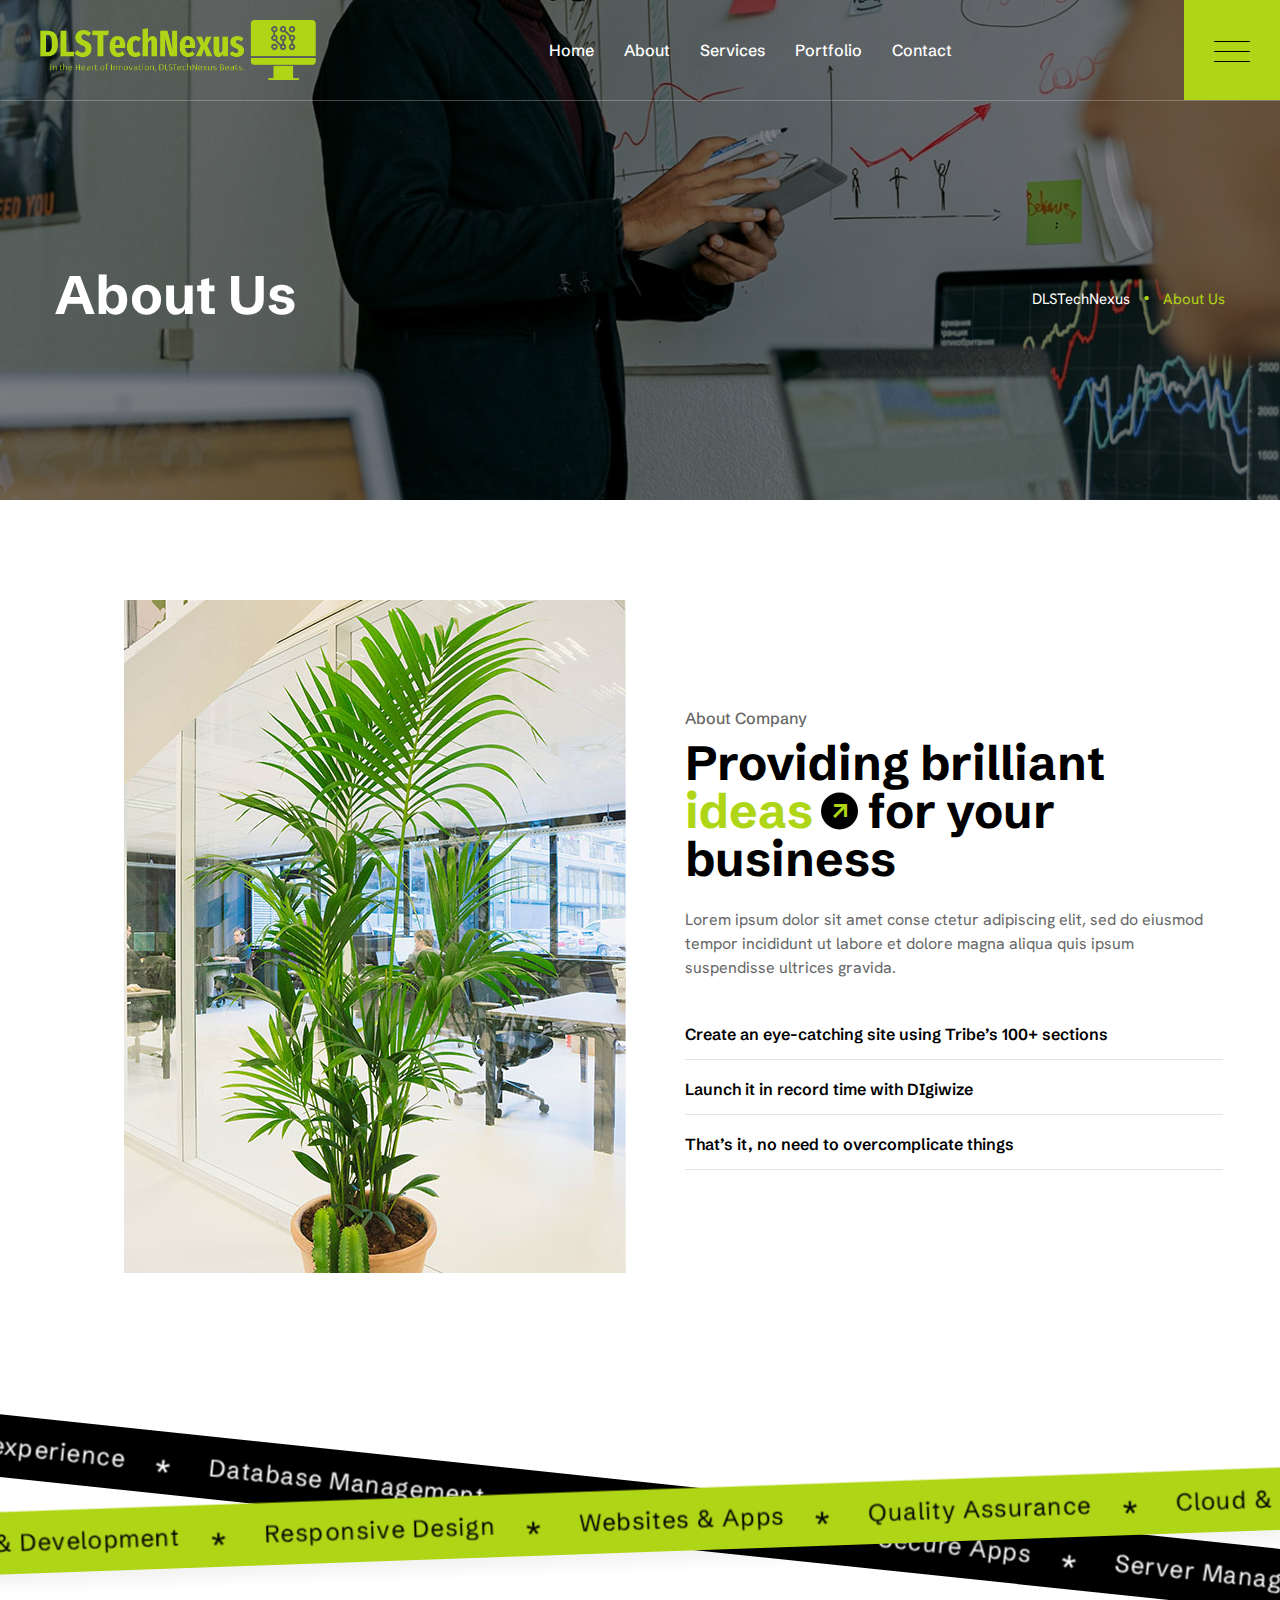
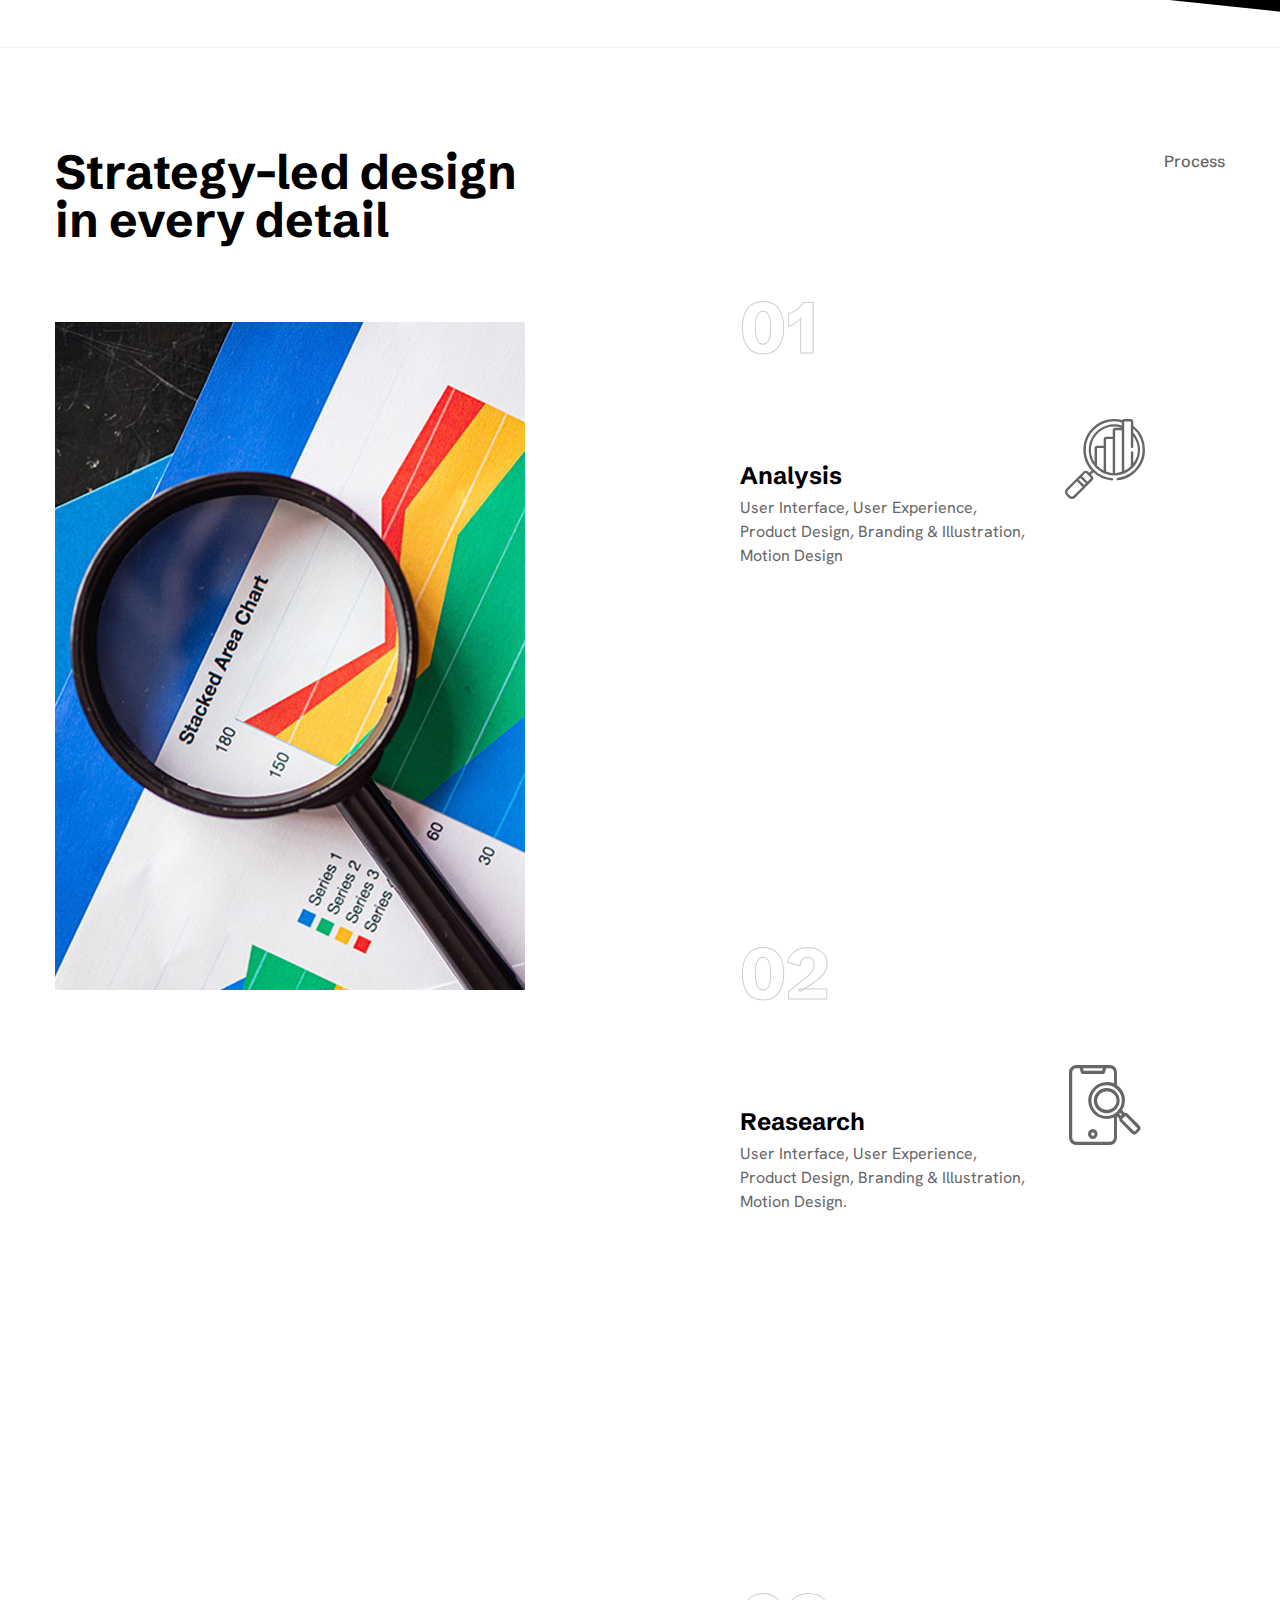
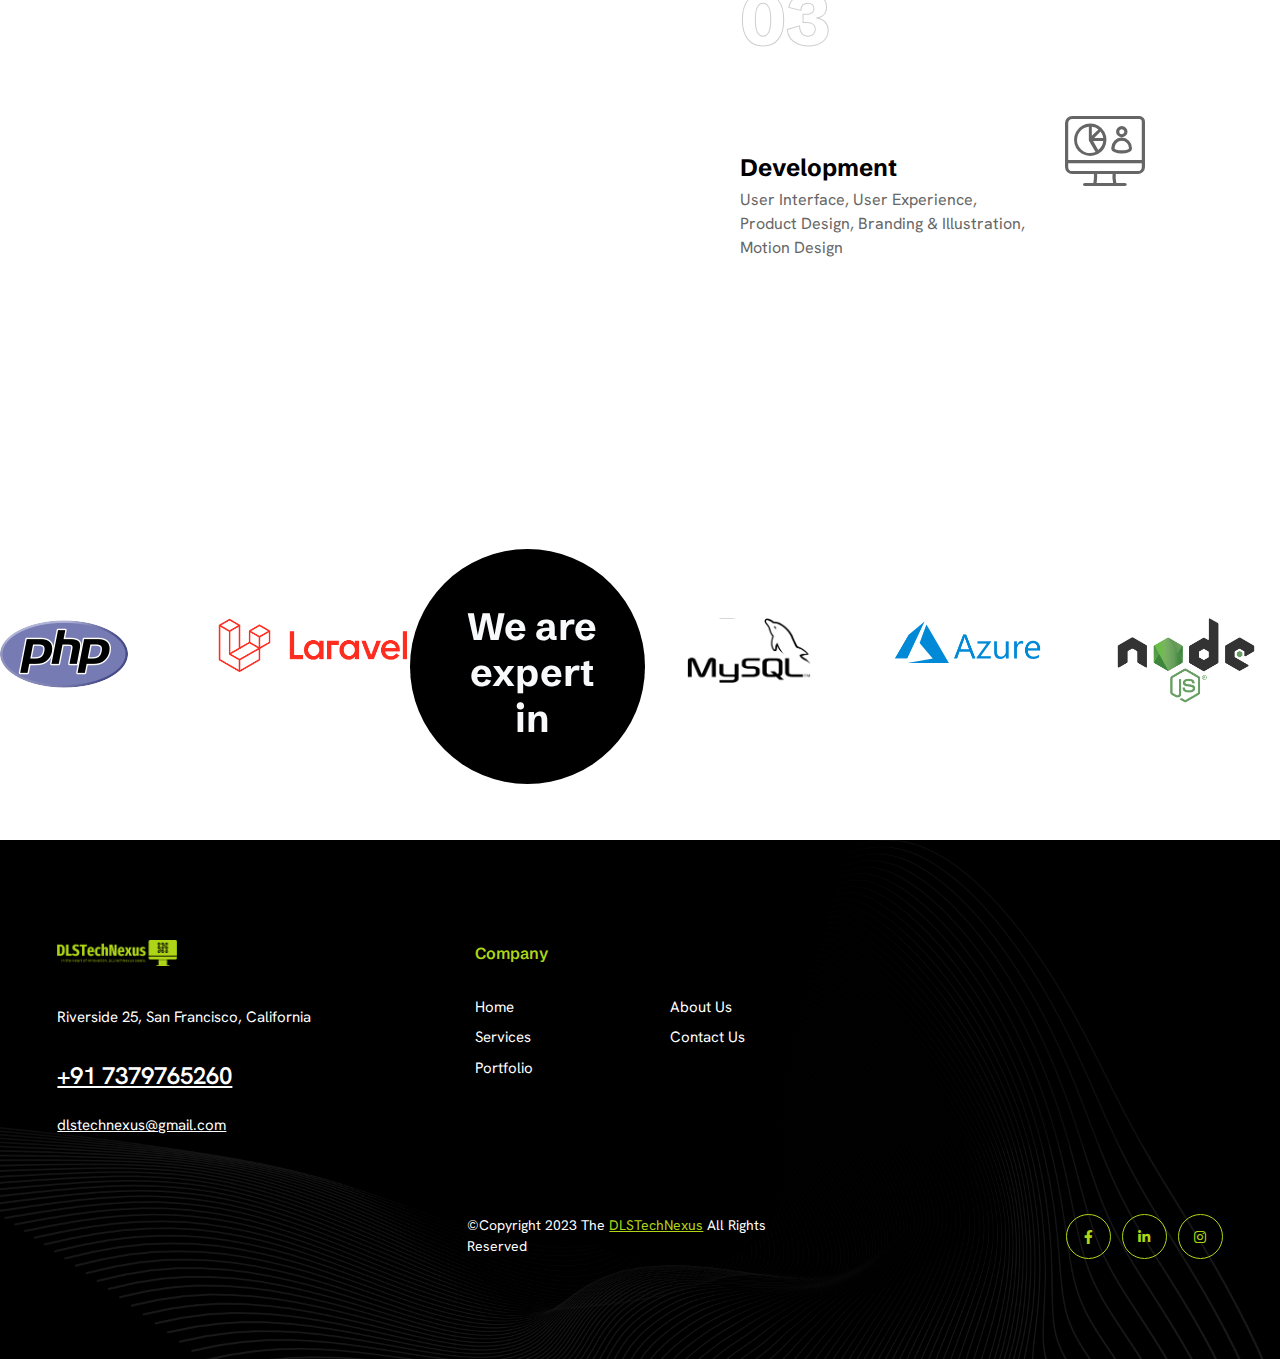
==== commit c114227d: "updated-code" ====
--- a/about.html
+++ b/about.html
@@ -565,10 +565,12 @@
                         <div class="pbmit-contact-widget-lines">
                            <div class="pbmit-contact-widget-line pbmit-contact-widget-address">Riverside 25, San
                               Francisco, California</div>
-                           <div class="pbmit-contact-widget-line pbmit-contact-widget-phone">7379765260</div>
+                           <div class="pbmit-contact-widget-line pbmit-contact-widget-phone"><a
+                                 href="https://api.whatsapp.com/send/?phone=7379765260" target="_blank" style="text-decoration:none">+91
+                                 7379765260</a> </div>
                            <div class="pbmit-contact-widget-line pbmit-contact-widget-email"><a href="index.html"
                                  class="__cf_email__"
-                                 data-cfemail="7c12130e190c10053c0c1e1115121a1308191f14521f1311">dlstechnexus@gmail.com</a>
+                                 href="dlstechnexus@gmail.com">dlstechnexus@gmail.com</a>
                            </div>
                         </div>
                      </div>
@@ -603,19 +605,16 @@
                         <div class=" pbmit-footer-social-area">
                            <ul class="pbmit-social-links">
                               <li class="pbmit-social-li pbmit-social-facebook ">
-                                 <a href="index.html" target="_blank"><span><i
+                                 <a href="https://www.facebook.com/profile.php?id=61554900842969" target="_blank"><span><i
                                           class="pbmit-base-icon-facebook-f"></i></span></a>
                               </li>
-                              <li class="pbmit-social-li pbmit-social-twitter ">
-                                 <a href="index.html" target="_blank"><span><i
-                                          class="pbmit-base-icon-twitter"></i></span></a>
-                              </li>
+                            
                               <li class="pbmit-social-li pbmit-social-linkedin ">
-                                 <a href="index.html" target="_blank"><span><i
+                                 <a href="https://www.linkedin.com/in/dlstechnexus-dlstechnexus-a109242a8/" target="_blank"><span><i
                                           class="pbmit-base-icon-linkedin-in"></i></span></a>
                               </li>
                               <li class="pbmit-social-li pbmit-social-instagram ">
-                                 <a href="index.html" target="_blank"><span><i
+                                 <a href="https://www.instagram.com/dlstechnexus/" target="_blank"><span><i
                                           class="pbmit-base-icon-instagram"></i></span></a>
                               </li>
                            </ul>
--- a/css/style.css
+++ b/css/style.css
@@ -4169,6 +4169,7 @@
 }
 .message-status{
 	margin-top: 30px;
+    color: var(--pbmit-global-color);
 }
 
 /**06 - Comment Form **/
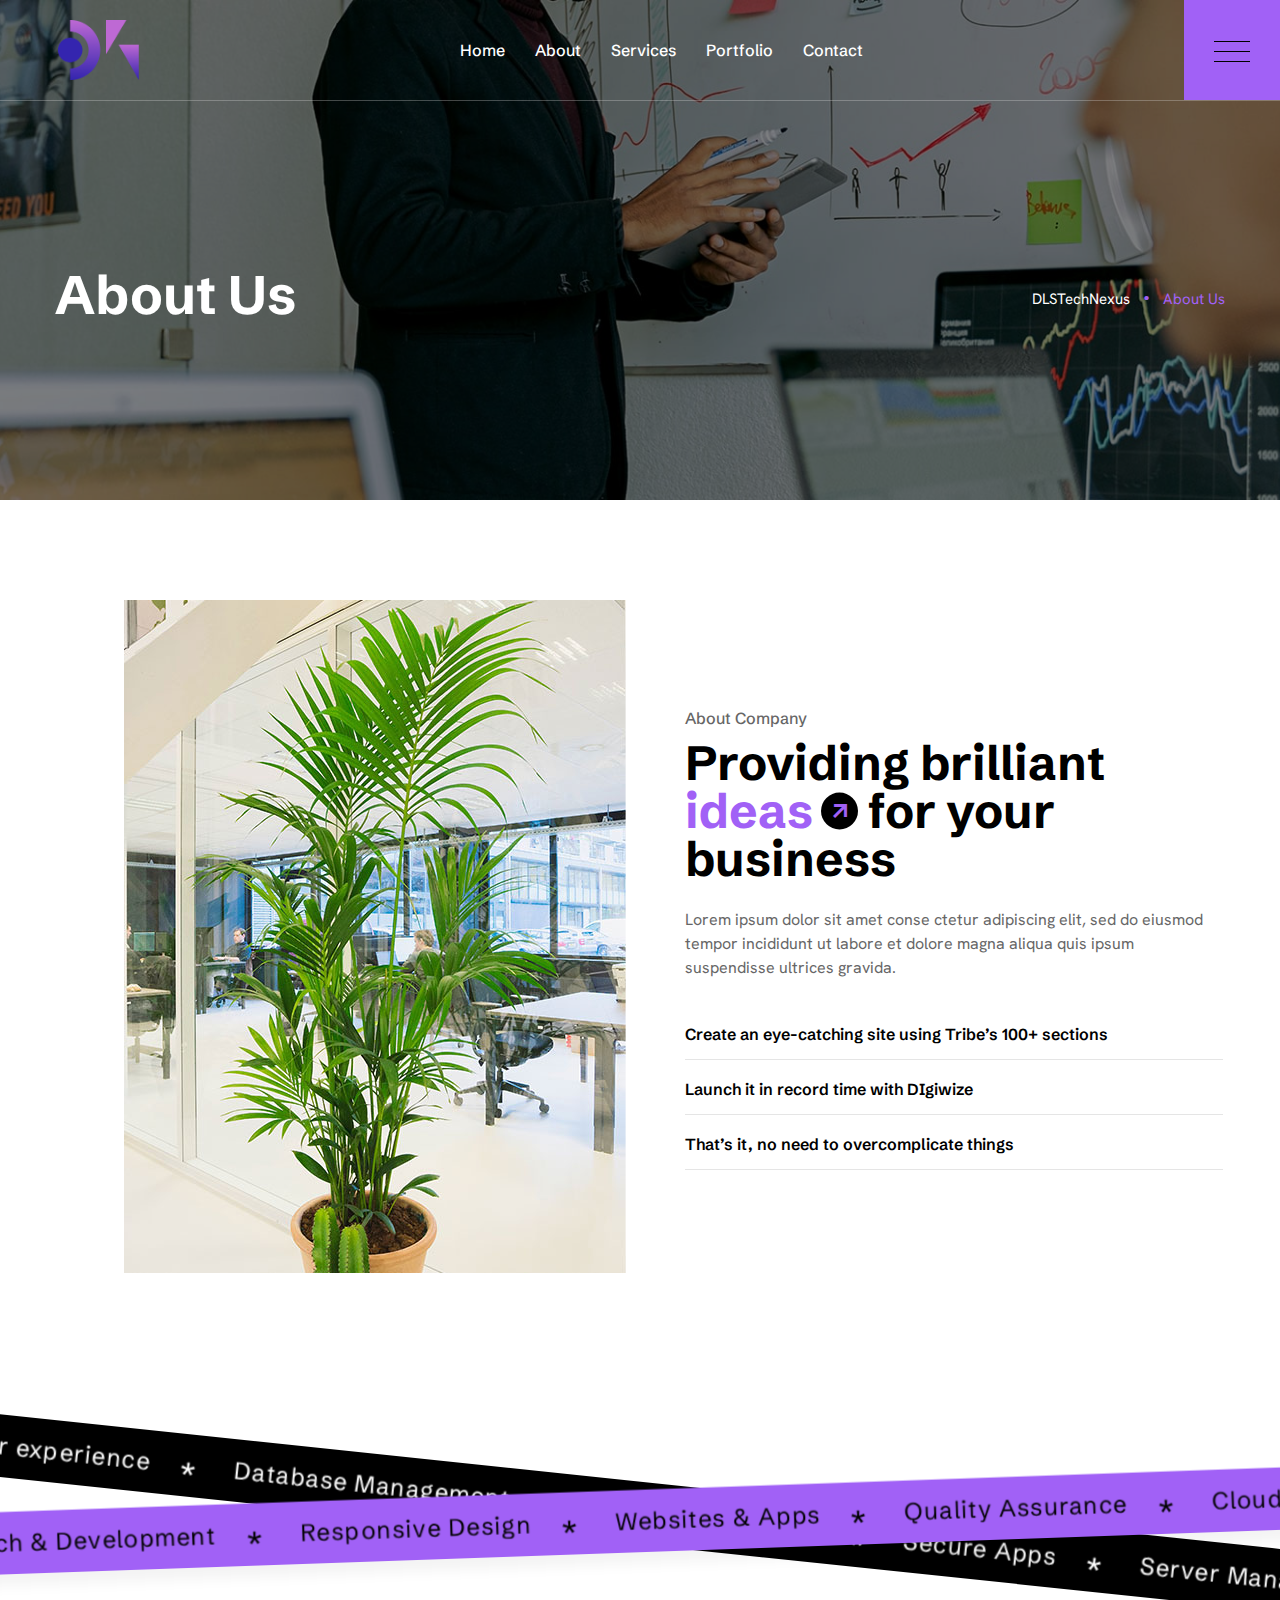
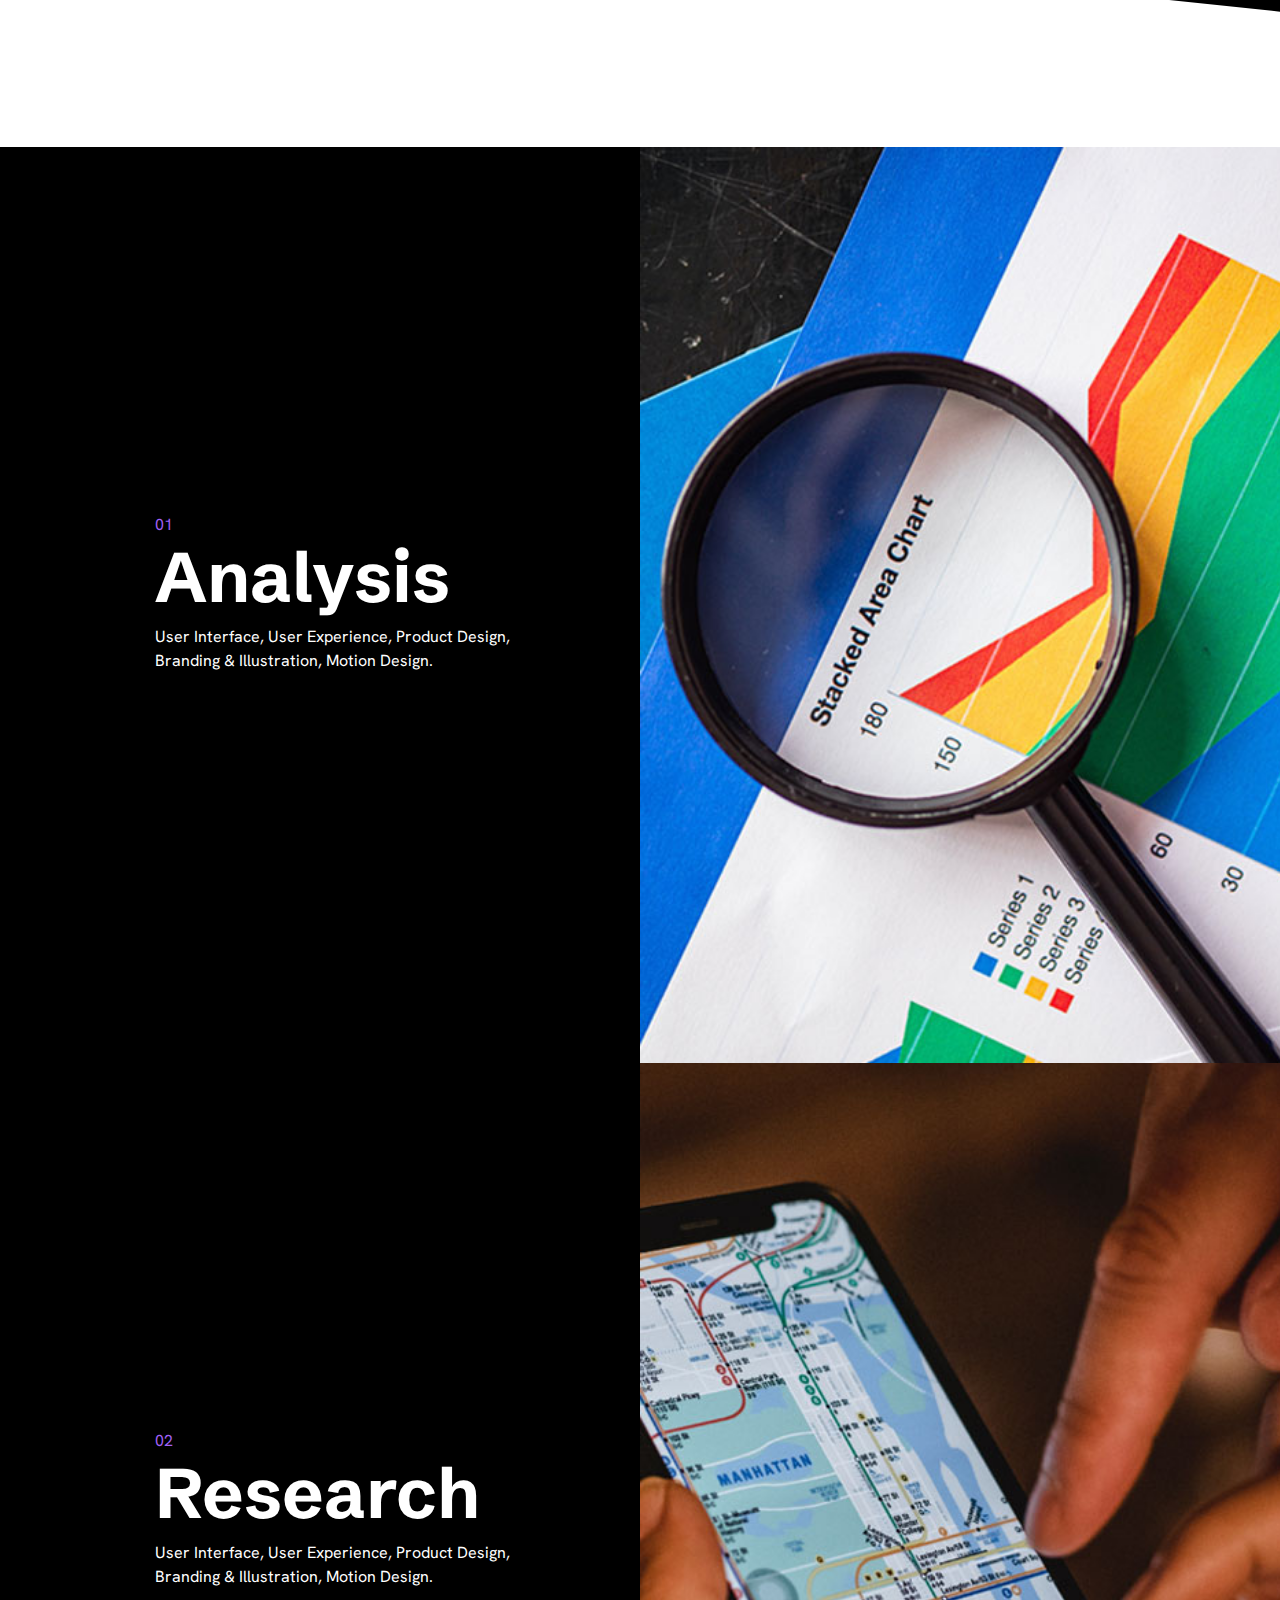
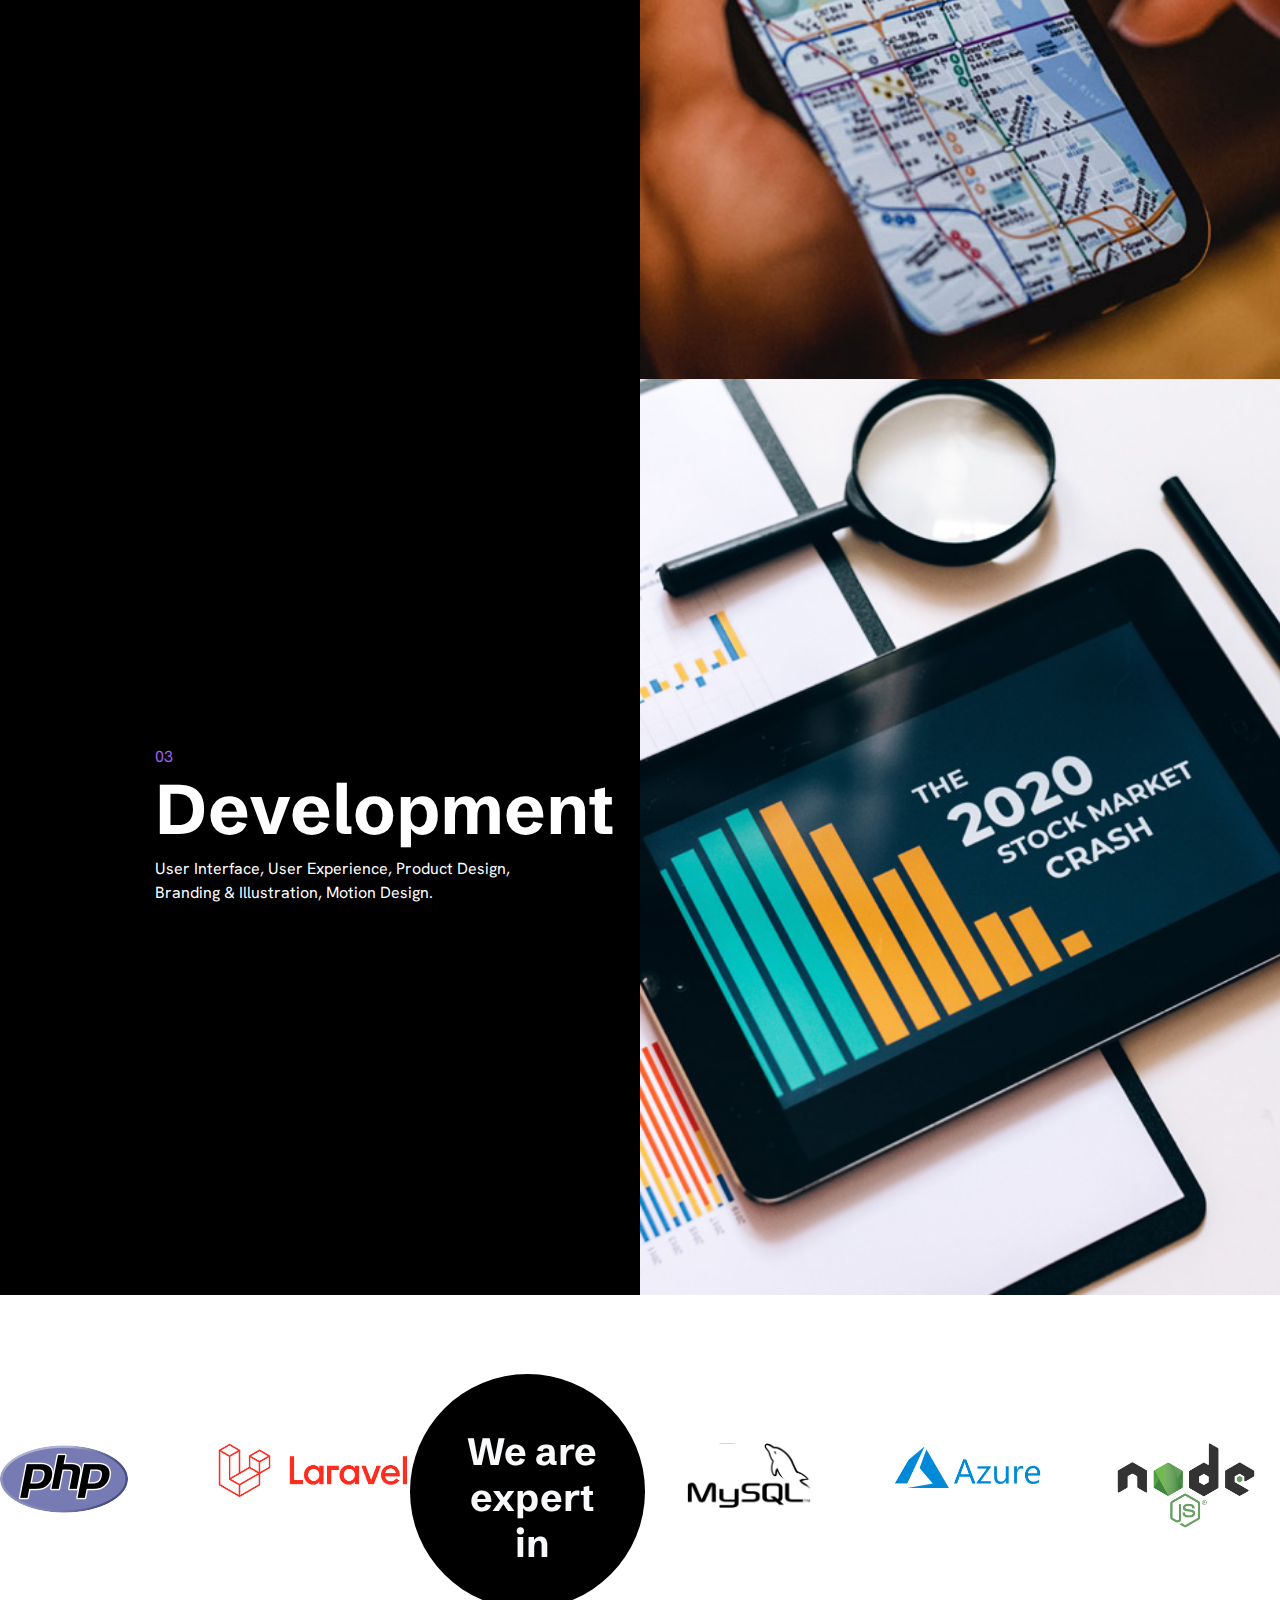
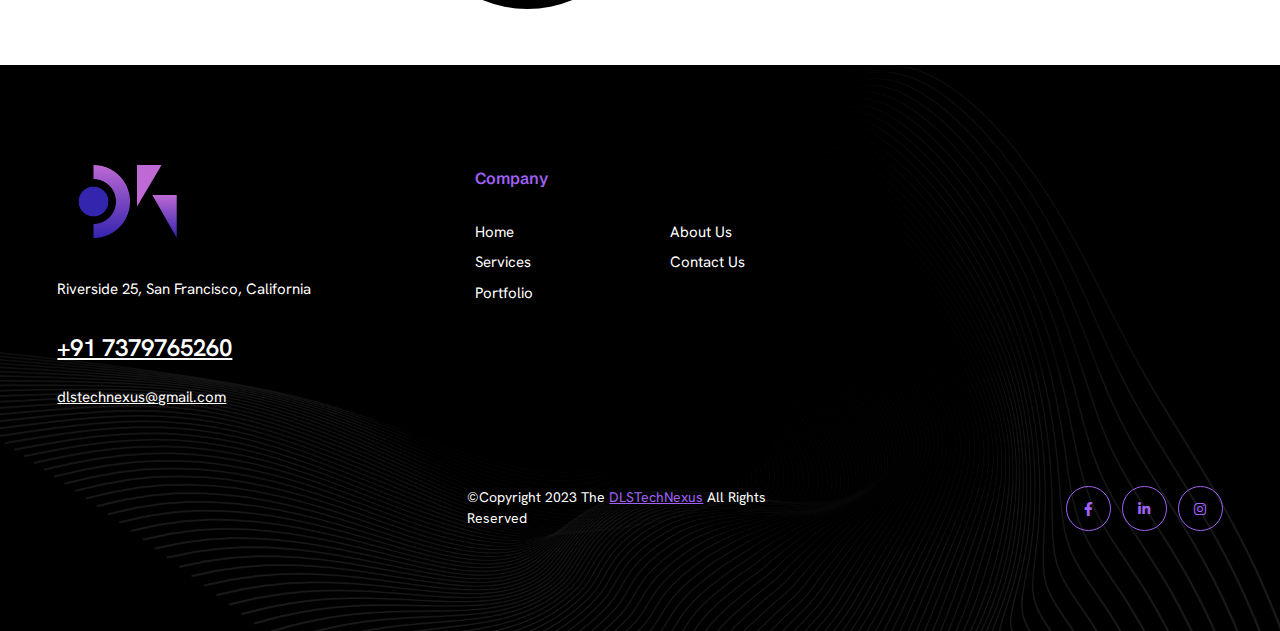
==== commit b2dc643f: "theme updated" ====
--- a/about.html
+++ b/about.html
@@ -294,7 +294,113 @@
                </div>
             </div>
          </section>
-         <section class="section-lg about-us-split-slide">
+
+         <!-- Portfolio Start -->
+         <section class="section-lgx overflow-hidden">
+            <div class="container g-0">
+               <div class="pbmit-element-portfolio-style-15">
+                  <div class="pbmit-element-inner">
+                     <div class="pbmit-element-posts-wrapper row multi-columns-row">
+                        <div class="pbminfotech-main-sticky-box">
+                           <div class="pbminfotech-box-content">
+                              <div class="pbminfotech-box-content-inner">
+                                 <div class="pbmit-contant-area col-md-12 col-lg-6">
+                                    <div class="pbminfotech-titlebox">
+                                       <div class="pbmit-port-cat"><a href="modern-agency.html#" rel="tag">01</a>
+                                       </div>
+                                       <h3 class="pbmit-portfolio-title"><a href="modern-agency.html#">Analysis</a></h3>
+                                       <div class="pbmit-service-content">
+                                          <p>User Interface, User Experience, Product Design, Branding & Illustration,
+                                             Motion Design.</p>
+                                       </div>
+                                       <!-- <div class="pbmit-svg-btn">
+                                          <a href="modern-agency.html#" class="pbmit-btn pbmit-global-white-bg">
+                                             <span class="pbmit-header-button2-text">See Case Studies</span>
+                                          </a>
+                                       </div> -->
+                                    </div>
+                                 </div>
+                                 <div class="pbminfotech-post-content col-md-12 col-lg-6">
+                                    <div class="pbmit-image-wrapper">
+                                       <div class="pbmit-featured-img-wrapper">
+                                          <div class="pbmit-featured-wrapper">
+                                             <img src="images/development-agency/sslide-1.jpg" class="img-fluid"
+                                                alt="" />
+                                          </div>
+                                       </div>
+                                    </div>
+                                 </div>
+                              </div>
+                           </div>
+                           <div class="pbminfotech-box-content">
+                              <div class="pbminfotech-box-content-inner">
+                                 <div class="pbmit-contant-area col-md-12 col-lg-6">
+                                    <div class="pbminfotech-titlebox">
+                                       <div class="pbmit-port-cat"><a href="modern-agency.html#" rel="tag">02</a>
+                                       </div>
+                                       <h3 class="pbmit-portfolio-title"><a href="modern-agency.html#">Research</a>
+                                       </h3>
+                                       <div class="pbmit-service-content">
+                                          <p>User Interface, User Experience, Product Design, Branding & Illustration, Motion Design.</p>
+                                       </div>
+                                       <!-- <div class="pbmit-svg-btn">
+                                          <a href="modern-agency.html#" class="pbmit-btn pbmit-global-white-bg">
+                                             <span class="pbmit-header-button2-text">See Case Studies</span>
+                                          </a>
+                                       </div> -->
+                                    </div>
+                                 </div>
+                                 <div class="pbminfotech-post-content col-md-12 col-lg-6">
+                                    <div class="pbmit-image-wrapper">
+                                       <div class="pbmit-featured-img-wrapper">
+                                          <div class="pbmit-featured-wrapper">
+                                             <img src="images/development-agency/sslide-2.jpg"
+                                                class="img-fluid" alt="" />
+                                          </div>
+                                       </div>
+                                    </div>
+                                 </div>
+                              </div>
+                           </div>
+                           <div class="pbminfotech-box-content">
+                              <div class="pbminfotech-box-content-inner">
+                                 <div class="pbmit-contant-area col-md-12 col-lg-6">
+                                    <div class="pbminfotech-titlebox">
+                                       <div class="pbmit-port-cat"><a href="modern-agency.html#" rel="tag">03</a>
+                                       </div>
+                                       <h3 class="pbmit-portfolio-title"><a href="modern-agency.html#">Development</a>
+                                       </h3>
+                                       <div class="pbmit-service-content">
+                                          <p>User Interface, User Experience, Product Design, Branding & Illustration, Motion Design.</p>
+                                       </div>
+                                       <!-- <div class="pbmit-svg-btn">
+                                          <a href="modern-agency.html#" class="pbmit-btn pbmit-global-white-bg">
+                                             <span class="pbmit-header-button2-text">See Case Studies</span>
+                                          </a>
+                                       </div> -->
+                                    </div>
+                                 </div>
+                                 <div class="pbminfotech-post-content col-md-12 col-lg-6">
+                                    <div class="pbmit-image-wrapper">
+                                       <div class="pbmit-featured-img-wrapper">
+                                          <div class="pbmit-featured-wrapper">
+                                             <img src="images/development-agency/sslide-3.jpg"
+                                                class="img-fluid" alt="" />
+                                          </div>
+                                       </div>
+                                    </div>
+                                 </div>
+                              </div>
+                           </div>
+                        </div>
+                     </div>
+                  </div>
+               </div>
+            </div>
+         </section>
+         <!-- Portfolio End -->
+
+         <section class="section-lg about-us-split-slide d-none">
             <div class="container">
                <div class="pbmit-element-split-slide-style-1">
                   <div class="pbmit-element-inner">
@@ -566,11 +672,11 @@
                            <div class="pbmit-contact-widget-line pbmit-contact-widget-address">Riverside 25, San
                               Francisco, California</div>
                            <div class="pbmit-contact-widget-line pbmit-contact-widget-phone"><a
-                                 href="https://api.whatsapp.com/send/?phone=7379765260" target="_blank" style="text-decoration:none">+91
+                                 href="https://api.whatsapp.com/send/?phone=7379765260" target="_blank"
+                                 style="text-decoration:none">+91
                                  7379765260</a> </div>
                            <div class="pbmit-contact-widget-line pbmit-contact-widget-email"><a href="index.html"
-                                 class="__cf_email__"
-                                 href="dlstechnexus@gmail.com">dlstechnexus@gmail.com</a>
+                                 class="__cf_email__" href="dlstechnexus@gmail.com">dlstechnexus@gmail.com</a>
                            </div>
                         </div>
                      </div>
@@ -605,13 +711,13 @@
                         <div class=" pbmit-footer-social-area">
                            <ul class="pbmit-social-links">
                               <li class="pbmit-social-li pbmit-social-facebook ">
-                                 <a href="https://www.facebook.com/profile.php?id=61554900842969" target="_blank"><span><i
-                                          class="pbmit-base-icon-facebook-f"></i></span></a>
+                                 <a href="https://www.facebook.com/profile.php?id=61554900842969"
+                                    target="_blank"><span><i class="pbmit-base-icon-facebook-f"></i></span></a>
                               </li>
-                            
+
                               <li class="pbmit-social-li pbmit-social-linkedin ">
-                                 <a href="https://www.linkedin.com/in/dlstechnexus-dlstechnexus-a109242a8/" target="_blank"><span><i
-                                          class="pbmit-base-icon-linkedin-in"></i></span></a>
+                                 <a href="https://www.linkedin.com/in/dlstechnexus-dlstechnexus-a109242a8/"
+                                    target="_blank"><span><i class="pbmit-base-icon-linkedin-in"></i></span></a>
                               </li>
                               <li class="pbmit-social-li pbmit-social-instagram ">
                                  <a href="https://www.instagram.com/dlstechnexus/" target="_blank"><span><i
--- a/css/index.css
+++ b/css/index.css
@@ -3,7 +3,7 @@
 @import url('https://fonts.googleapis.com/css2?family=Hanken+Grotesk:ital,wght@0,100;0,200;0,300;0,400;0,500;0,600;0,700;0,800;0,900;1,100;1,200;1,300;1,400;1,500;1,600;1,700;1,800;1,900&display=swap" rel="stylesheet');
 @import url('https://fonts.googleapis.com/css2?family=Schibsted+Grotesk:ital,wght@0,400;0,500;0,600;0,700;0,800;0,900;1,400;1,500;1,600;1,700;1,800;1,900&display=swap" rel="stylesheet');
  :root {
-     --pbmit-global-color: #afd616;
+     --pbmit-global-color: #a161f6;
      --pbmit-secondary-color: #1f1d1d;
      --pbmit-light-color: #f6f6f6;
      --pbmit-white-color: #ffffff;
